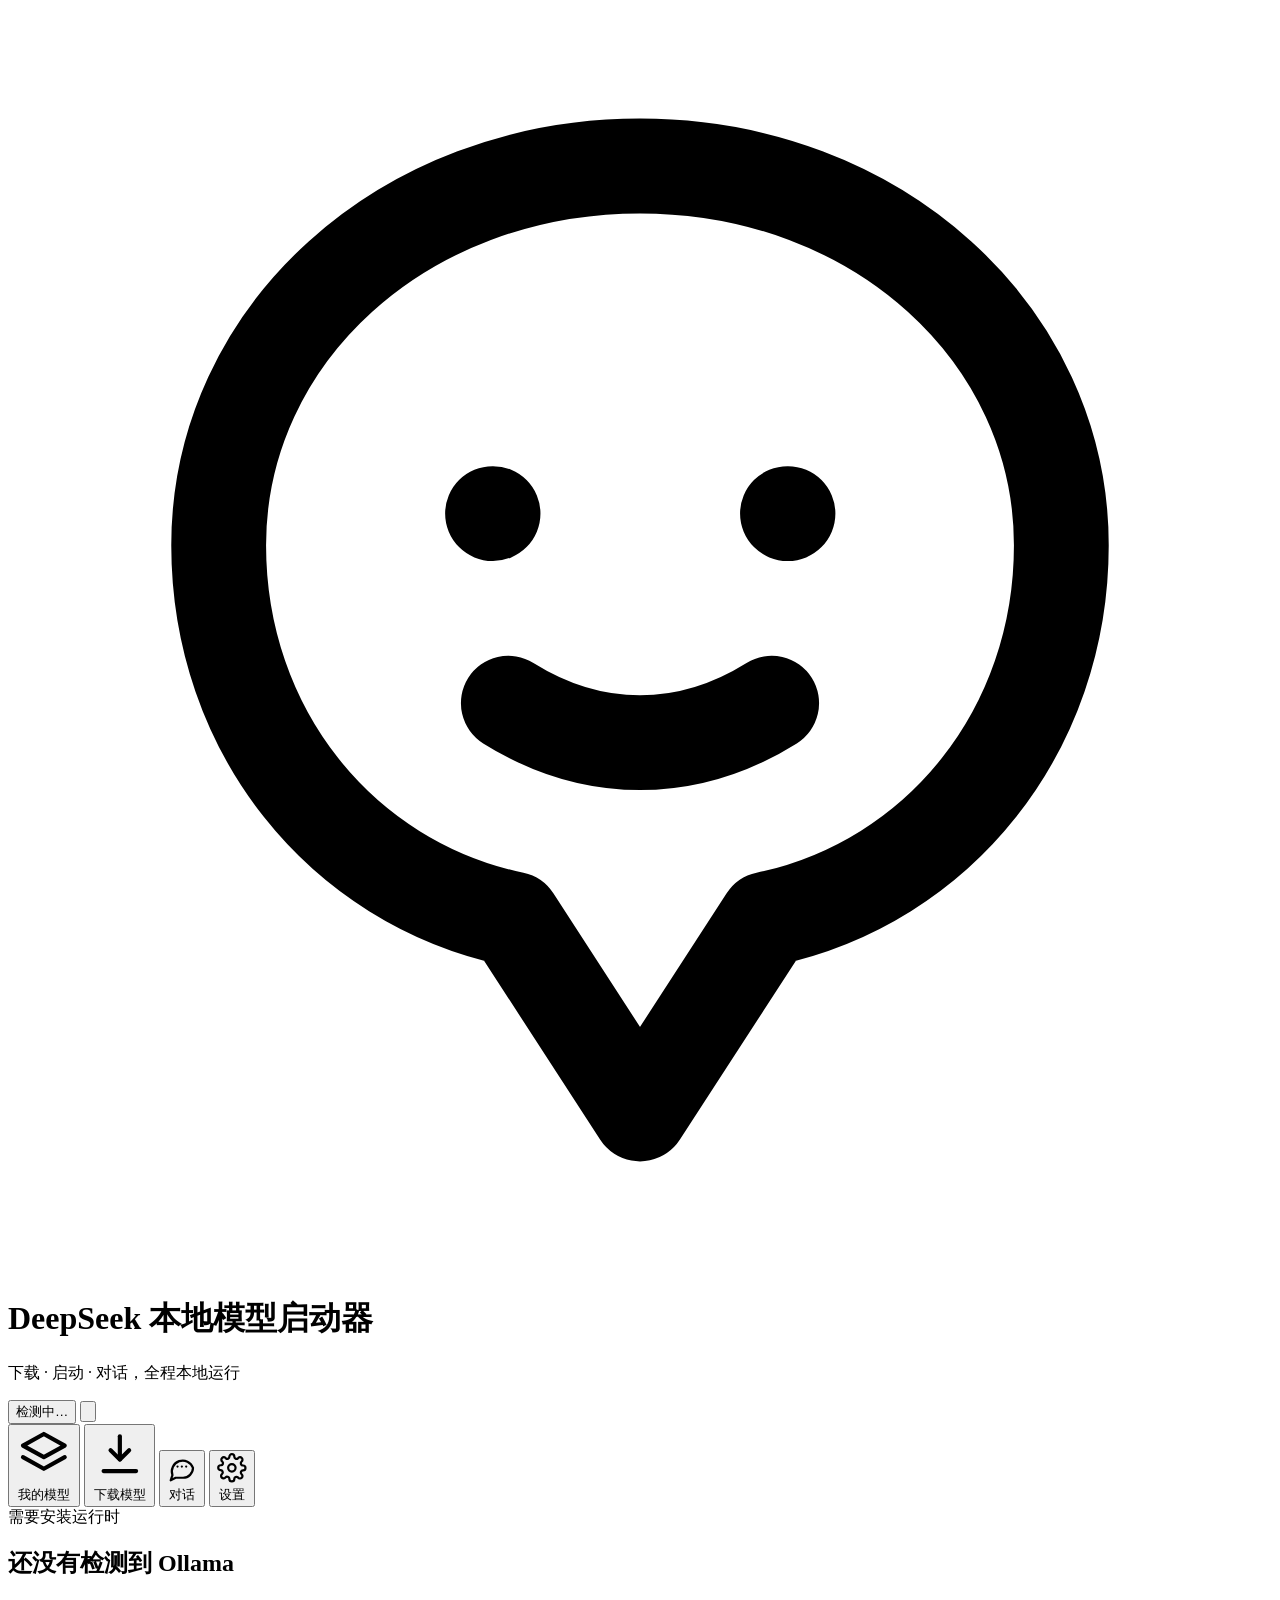
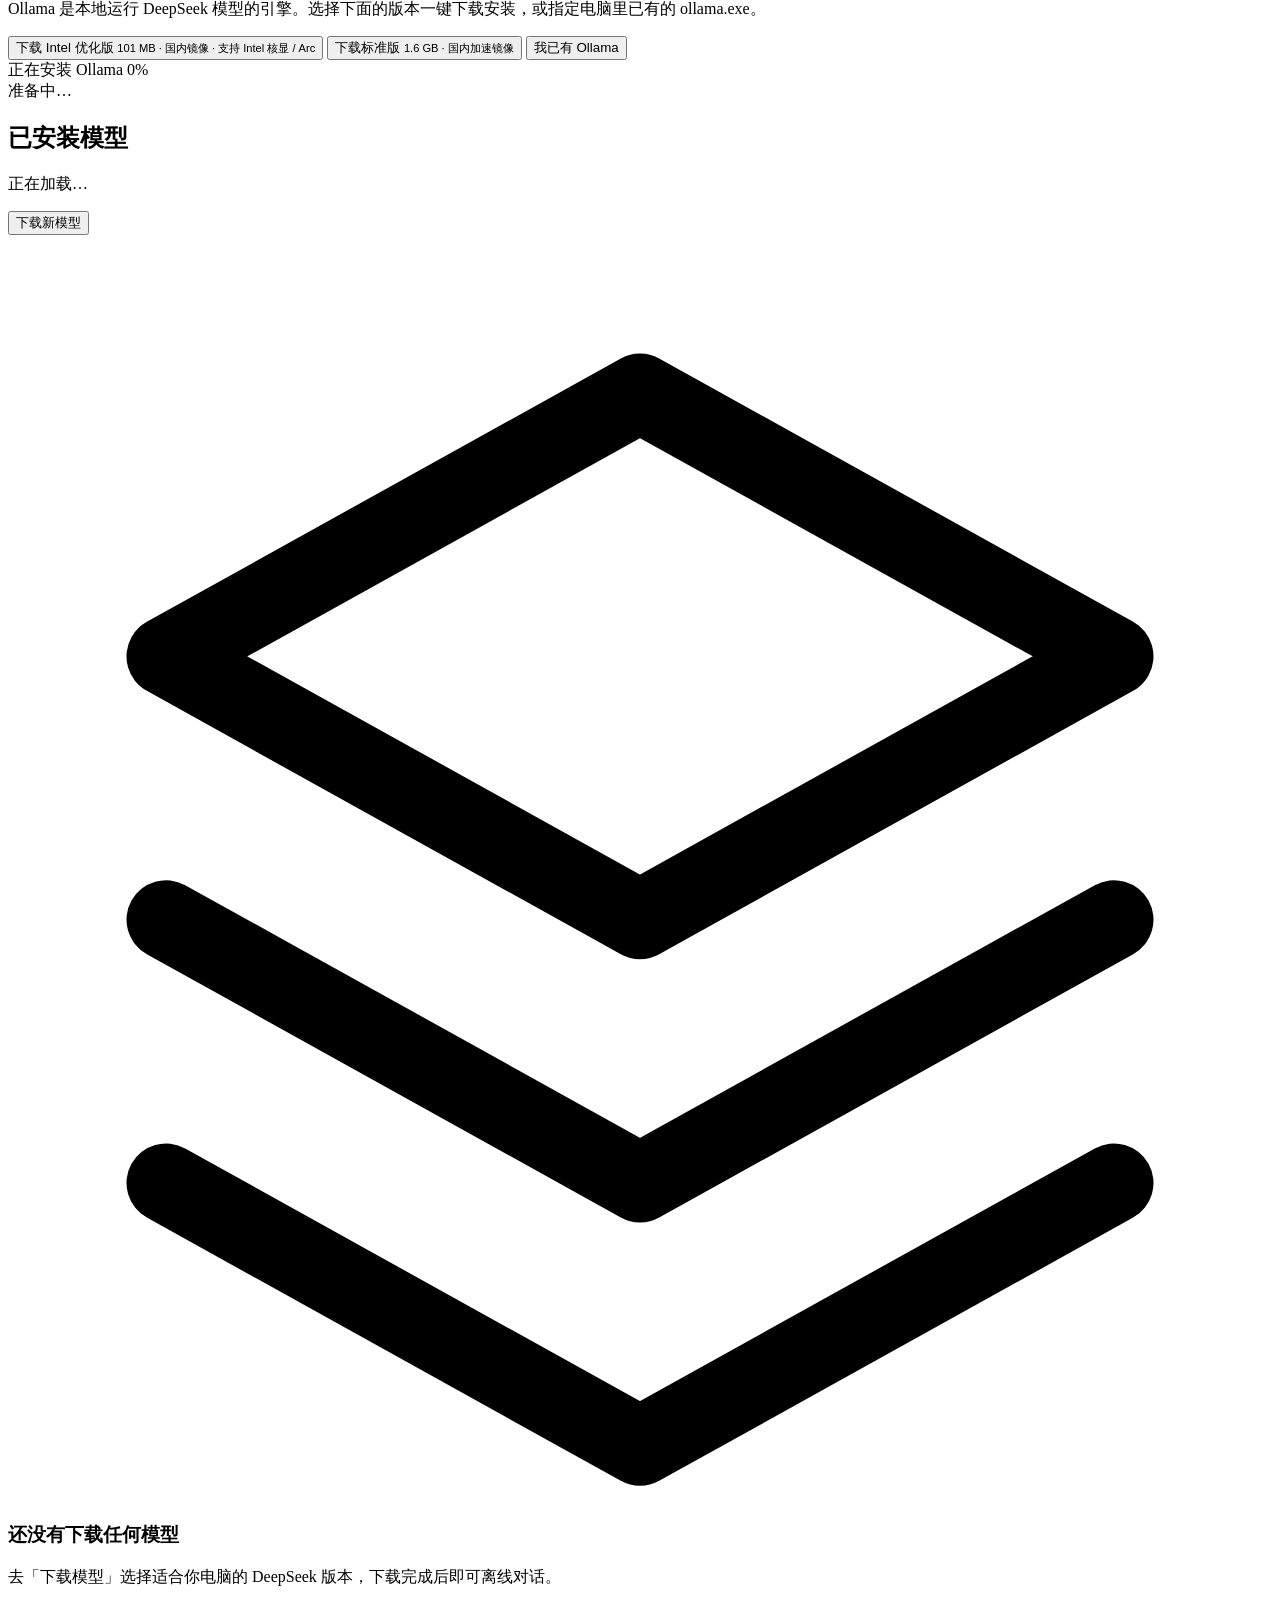
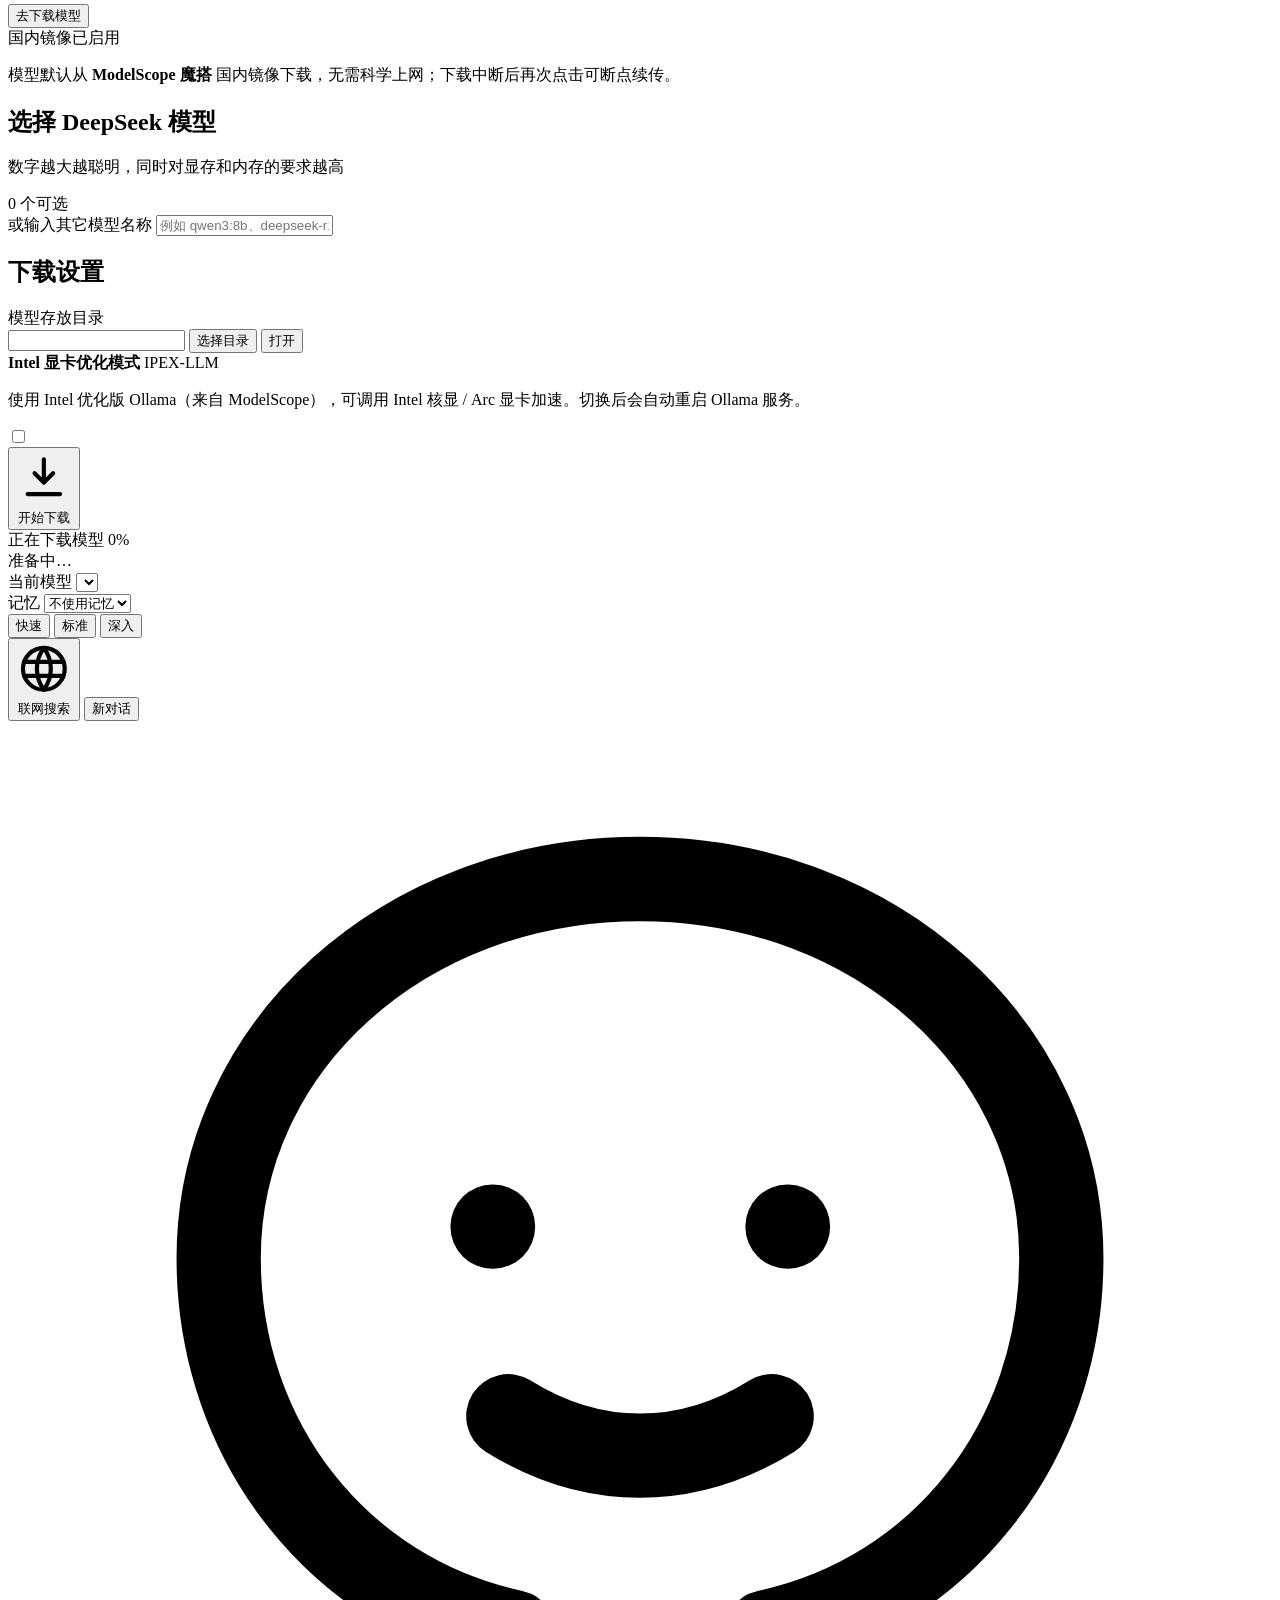
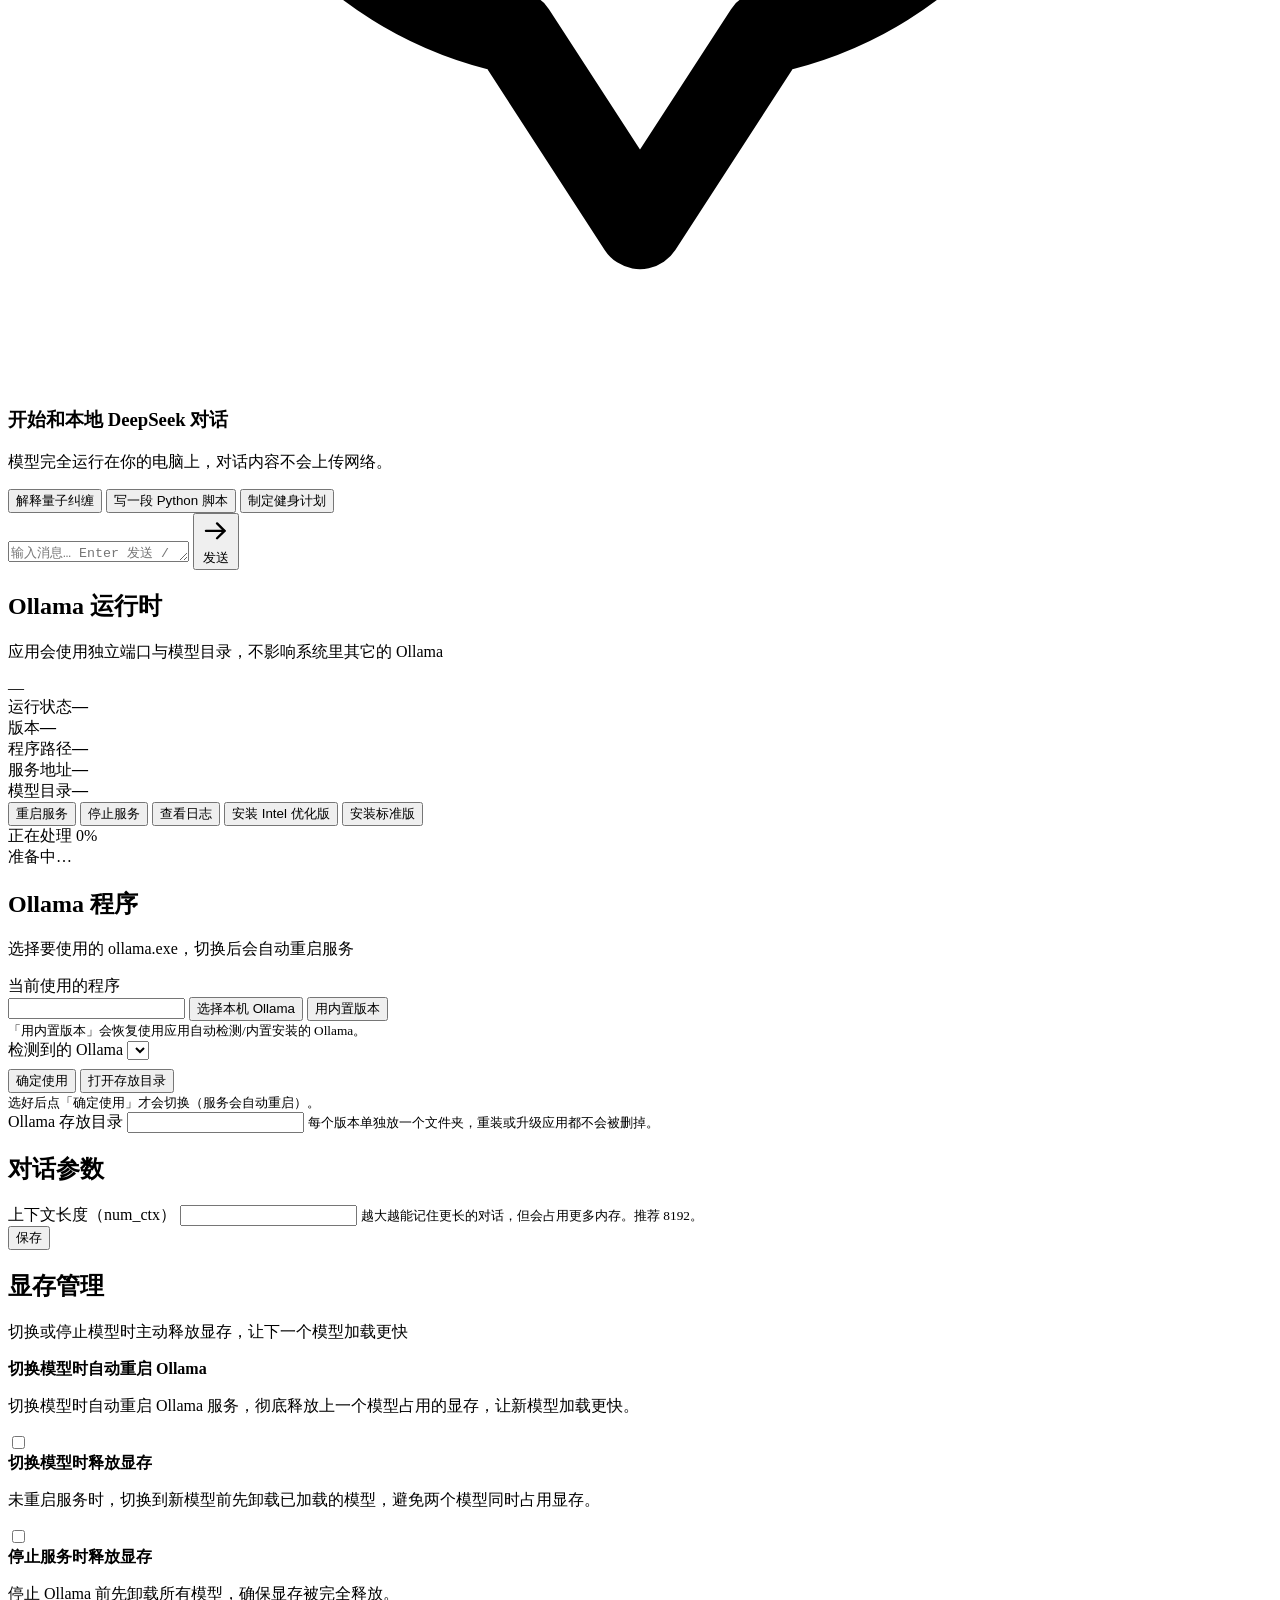
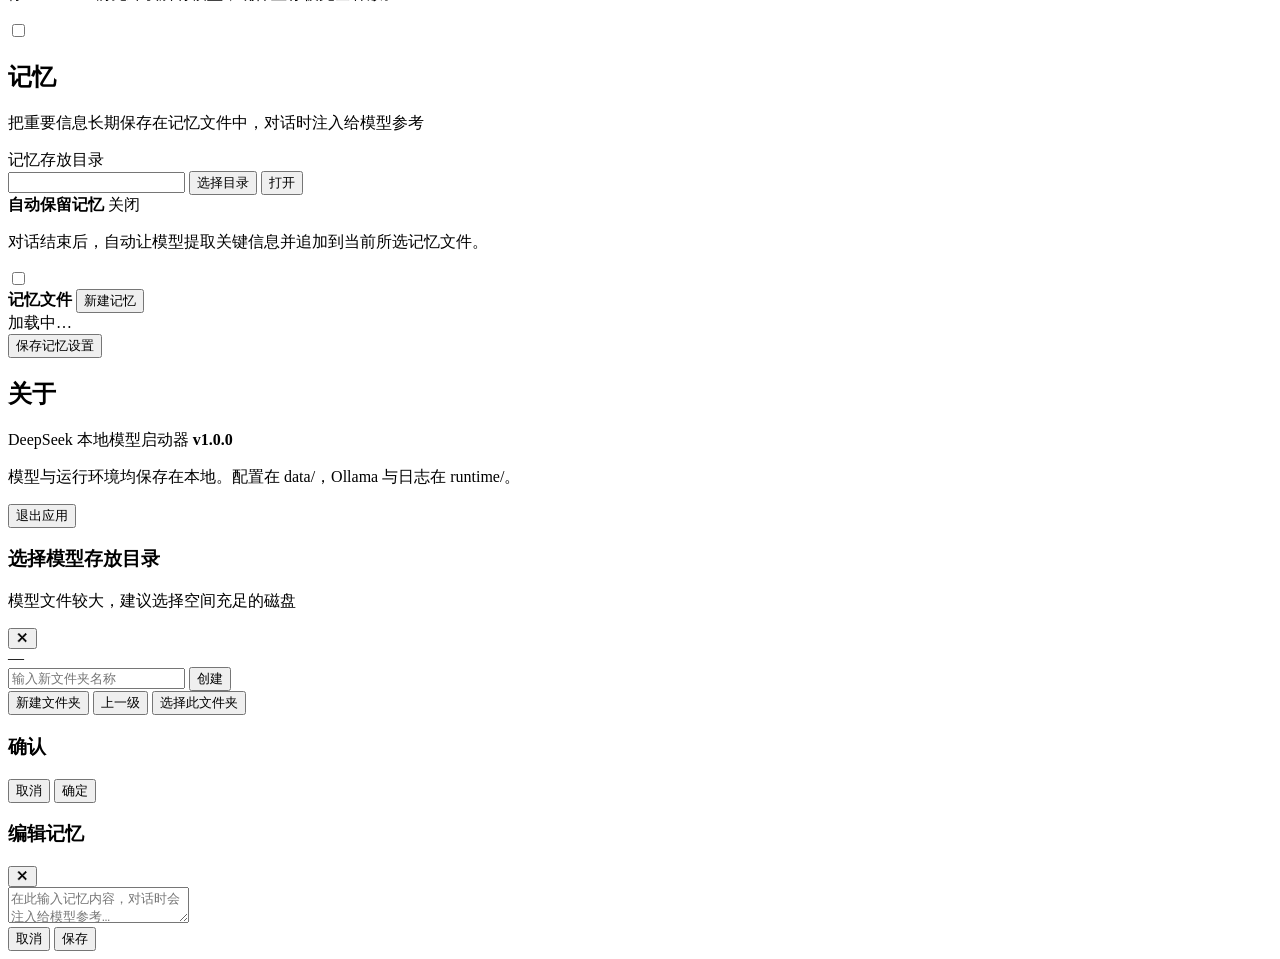
==== web/index.html @ d96a2bd7 "release: v1.4.2 源码快照" ====
<!doctype html>
<html lang="zh-CN">
<head>
<meta charset="utf-8">
<meta name="viewport" content="width=device-width, initial-scale=1, viewport-fit=cover">
<title>DeepSeek 本地模型启动器</title>
<link rel="stylesheet" href="/style.css">
</head>
<body>
<div class="aurora"><span></span><span></span><span></span></div>

<div class="app">
  <header class="topbar">
    <div class="brand">
      <div class="logo">
        <svg viewBox="0 0 24 24" fill="none" stroke="currentColor" stroke-width="1.8" stroke-linecap="round" stroke-linejoin="round">
          <path d="M12 3c4.5 0 8 3.2 8 7.2 0 3.5-2.3 6.4-5.6 7.1L12 21l-2.4-3.7C6.3 16.6 4 13.7 4 10.2 4 6.2 7.5 3 12 3Z"/>
          <path d="M9.2 9.6h.01M14.8 9.6h.01"/>
          <path d="M9.5 13.2c1.6 1 3.4 1 5 0"/>
        </svg>
      </div>
      <div class="brand-text">
        <h1>DeepSeek 本地模型启动器</h1>
        <p>下载 · 启动 · 对话，全程本地运行</p>
      </div>
    </div>
    <div class="top-actions">
      <button class="status-pill" id="status-pill" data-state="loading">
        <i></i><span>检测中…</span>
      </button>
      <button class="icon-btn" id="btn-settings" aria-label="设置">
        <svg viewBox="0 0 24 24" fill="none" stroke="currentColor" stroke-width="1.8" stroke-linecap="round" stroke-linejoin="round">
          <path d="M4 7h10M18 7h2M4 17h2M10 17h10"/>
          <circle cx="16" cy="7" r="2.4"/><circle cx="8" cy="17" r="2.4"/>
        </svg>
      </button>
    </div>
  </header>

  <nav class="tabs" role="tablist">
    <button class="tab active" data-view="models">
      <svg viewBox="0 0 24 24" fill="none" stroke="currentColor" stroke-width="1.8" stroke-linecap="round" stroke-linejoin="round"><path d="m12 3 9 5-9 5-9-5 9-5Z"/><path d="m3 13 9 5 9-5"/></svg>
      <span>我的模型</span>
    </button>
    <button class="tab" data-view="download">
      <svg viewBox="0 0 24 24" fill="none" stroke="currentColor" stroke-width="1.8" stroke-linecap="round" stroke-linejoin="round"><path d="M12 4v10"/><path d="m8 10 4 4 4-4"/><path d="M5 19h14"/></svg>
      <span>下载模型</span>
    </button>
    <button class="tab" data-view="chat">
      <svg viewBox="0 0 24 24" fill="none" stroke="currentColor" stroke-width="1.8" stroke-linecap="round" stroke-linejoin="round"><path d="M21 12a8 8 0 0 1-8 8H7l-4 2 1.4-4.2A8 8 0 1 1 21 12Z"/><path d="M8.5 11h.01M12 11h.01M15.5 11h.01"/></svg>
      <span>对话</span>
    </button>
    <button class="tab" data-view="settings">
      <svg viewBox="0 0 24 24" fill="none" stroke="currentColor" stroke-width="1.8" stroke-linecap="round" stroke-linejoin="round"><circle cx="12" cy="12" r="3"/><path d="M19.4 15a1.7 1.7 0 0 0 .3 1.9l.1.1a2 2 0 1 1-2.8 2.8l-.1-.1a1.7 1.7 0 0 0-1.9-.3 1.7 1.7 0 0 0-1 1.5V21a2 2 0 1 1-4 0v-.1a1.7 1.7 0 0 0-1.1-1.6 1.7 1.7 0 0 0-1.9.3l-.1.1a2 2 0 1 1-2.8-2.8l.1-.1a1.7 1.7 0 0 0 .3-1.9 1.7 1.7 0 0 0-1.5-1H3a2 2 0 1 1 0-4h.1A1.7 1.7 0 0 0 4.7 9a1.7 1.7 0 0 0-.3-1.9l-.1-.1a2 2 0 1 1 2.8-2.8l.1.1A1.7 1.7 0 0 0 9 4.6a1.7 1.7 0 0 0 1-1.5V3a2 2 0 1 1 4 0v.1a1.7 1.7 0 0 0 1 1.5 1.7 1.7 0 0 0 1.9-.3l.1-.1a2 2 0 1 1 2.8 2.8l-.1.1a1.7 1.7 0 0 0-.3 1.9v.1a1.7 1.7 0 0 0 1.5 1H21a2 2 0 1 1 0 4h-.1a1.7 1.7 0 0 0-1.5 1Z"/></svg>
      <span>设置</span>
    </button>
  </nav>

  <main>
    <!-- ================= 我的模型 ================= -->
    <section class="view active" id="view-models">
      <div class="hero" id="hero-missing">
        <div class="hero-glow"></div>
        <div class="hero-body">
          <span class="tag warn">需要安装运行时</span>
          <h2>还没有检测到 Ollama</h2>
          <p>Ollama 是本地运行 DeepSeek 模型的引擎。选择下面的版本一键下载安装，或指定电脑里已有的 ollama.exe。</p>
          <div class="row wrap">
            <button class="btn primary" data-install="intel">
              <span>下载 Intel 优化版</span>
              <small>101 MB · 国内镜像 · 支持 Intel 核显 / Arc</small>
            </button>
            <button class="btn" data-install="standard">
              <span>下载标准版</span>
              <small>1.6 GB · 国内加速镜像</small>
            </button>
            <button class="btn ghost" id="btn-use-existing">我已有 Ollama</button>
          </div>
        </div>
        <div class="hero-art">
          <div class="orb"></div>
          <div class="orb small"></div>
        </div>
      </div>

      <div class="progress-card hidden" id="install-progress">
        <div class="progress-head">
          <span class="progress-title">正在安装 Ollama</span>
          <span class="progress-pct">0%</span>
        </div>
        <div class="bar"><i></i></div>
        <div class="progress-meta"><span class="ptext">准备中…</span></div>
      </div>

      <div class="section-head">
        <div>
          <h2>已安装模型</h2>
          <p class="muted" id="model-summary">正在加载…</p>
        </div>
        <button class="btn small" data-goto="download">下载新模型</button>
      </div>

      <div class="grid" id="model-grid"></div>

      <div class="empty-state hidden" id="models-empty">
        <div class="empty-icon">
          <svg viewBox="0 0 24 24" fill="none" stroke="currentColor" stroke-width="1.5" stroke-linecap="round" stroke-linejoin="round"><path d="m12 3 9 5-9 5-9-5 9-5Z"/><path d="m3 13 9 5 9-5"/><path d="m3 18 9 5 9-5"/></svg>
        </div>
        <h3>还没有下载任何模型</h3>
        <p>去「下载模型」选择适合你电脑的 DeepSeek 版本，下载完成后即可离线对话。</p>
        <button class="btn primary" data-goto="download">去下载模型</button>
      </div>
    </section>

    <!-- ================= 下载模型 ================= -->
    <section class="view" id="view-download">
      <div class="mirror-banner">
        <span class="tag good">国内镜像已启用</span>
        <p>模型默认从 <b>ModelScope 魔搭</b> 国内镜像下载，无需科学上网；下载中断后再次点击可断点续传。</p>
      </div>

      <div class="panel">
        <div class="panel-head">
          <div>
            <h2>选择 DeepSeek 模型</h2>
            <p class="muted">数字越大越聪明，同时对显存和内存的要求越高</p>
          </div>
          <span class="tag" id="catalog-count">0 个可选</span>
        </div>
        <div class="catalog" id="catalog-list"></div>
        <label class="field">
          <span>或输入其它模型名称</span>
          <input id="custom-model" placeholder="例如 qwen3:8b、deepseek-r1:7b（自定义模型走 Ollama 官方源）">
        </label>
      </div>

      <div class="panel">
        <div class="panel-head">
          <h2>下载设置</h2>
        </div>

        <div class="field">
          <span>模型存放目录</span>
          <div class="dir-row">
            <input id="model-dir" readonly>
            <button class="btn small" id="btn-choose-dir">选择目录</button>
            <button class="btn small ghost" id="btn-open-dir">打开</button>
          </div>
        </div>

        <div class="switch-row">
          <div class="switch-text">
            <div class="switch-title">
              <strong>Intel 显卡优化模式</strong>
              <span class="tag good">IPEX-LLM</span>
            </div>
            <p class="muted">使用 Intel 优化版 Ollama（来自 ModelScope），可调用 Intel 核显 / Arc 显卡加速。切换后会自动重启 Ollama 服务。</p>
          </div>
          <label class="switch"><input type="checkbox" id="intel-toggle"><span></span></label>
        </div>

        <div class="row">
          <button class="btn primary big" id="btn-download">
            <svg viewBox="0 0 24 24" fill="none" stroke="currentColor" stroke-width="1.8" stroke-linecap="round" stroke-linejoin="round"><path d="M12 4v10"/><path d="m8 10 4 4 4-4"/><path d="M5 19h14"/></svg>
            开始下载
          </button>
        </div>

        <div class="progress-card hidden" id="model-progress">
          <div class="progress-head">
            <span class="progress-title">正在下载模型</span>
            <span class="progress-pct">0%</span>
          </div>
          <div class="bar"><i></i></div>
          <div class="progress-meta"><span class="ptext">准备中…</span></div>
        </div>
      </div>
    </section>

    <!-- ================= 对话 ================= -->
    <section class="view" id="view-chat">
      <div class="chat-shell">
        <div class="chat-head">
          <div class="chat-model">
            <label class="muted small-label">当前模型</label>
            <select id="chat-model"></select>
          </div>
          <div class="chat-model">
            <label class="muted small-label">记忆</label>
            <select id="chat-memory"><option value="">不使用记忆</option></select>
          </div>
          <div class="chat-tools">
            <div class="seg" id="think-seg" title="思考强度">
              <button type="button" data-think="off" title="少推理，回答更快">快速</button>
              <button type="button" data-think="normal" class="active" title="默认思考深度">标准</button>
              <button type="button" data-think="deep" title="更充分的推理，耗时更长">深入</button>
            </div>
            <button type="button" class="toggle-chip" id="web-toggle" title="开启：遇到时效性问题会自动联网检索；关闭：完全离线，不联网搜索">
              <svg viewBox="0 0 24 24" fill="none" stroke="currentColor" stroke-width="1.8" stroke-linecap="round" stroke-linejoin="round"><circle cx="12" cy="12" r="9"/><path d="M3.6 9h16.8M3.6 15h16.8"/><path d="M12 3a15 15 0 0 1 0 18a15 15 0 0 1 0-18Z"/></svg>
              <span>联网搜索</span>
            </button>
            <button class="btn small ghost" id="btn-new-chat">新对话</button>
          </div>
        </div>
        <div id="chat-messages" class="messages">
          <div class="chat-welcome">
            <div class="welcome-logo">
              <svg viewBox="0 0 24 24" fill="none" stroke="currentColor" stroke-width="1.6" stroke-linecap="round" stroke-linejoin="round"><path d="M12 3c4.5 0 8 3.2 8 7.2 0 3.5-2.3 6.4-5.6 7.1L12 21l-2.4-3.7C6.3 16.6 4 13.7 4 10.2 4 6.2 7.5 3 12 3Z"/><path d="M9.2 9.6h.01M14.8 9.6h.01"/><path d="M9.5 13.2c1.6 1 3.4 1 5 0"/></svg>
            </div>
            <h3>开始和本地 DeepSeek 对话</h3>
            <p>模型完全运行在你的电脑上，对话内容不会上传网络。</p>
            <div class="suggest">
              <button data-prompt="用通俗易懂的方式解释一下什么是量子纠缠">解释量子纠缠</button>
              <button data-prompt="帮我写一个 Python 脚本，批量重命名文件夹里的图片">写一段 Python 脚本</button>
              <button data-prompt="给我制定一个一周的健身计划，适合上班族">制定健身计划</button>
            </div>
          </div>
        </div>
        <div class="composer">
          <textarea id="chat-input" rows="1" placeholder="输入消息… Enter 发送 / Shift + Enter 换行"></textarea>
          <button class="btn primary send" id="btn-send">
            <svg viewBox="0 0 24 24" fill="none" stroke="currentColor" stroke-width="1.9" stroke-linecap="round" stroke-linejoin="round"><path d="M4 12h15"/><path d="m13 6 6 6-6 6"/></svg>
            <span>发送</span>
          </button>
        </div>
      </div>
    </section>

    <!-- ================= 设置 ================= -->
    <section class="view" id="view-settings">
      <div class="panel">
        <div class="panel-head">
          <div>
            <h2>Ollama 运行时</h2>
            <p class="muted">应用会使用独立端口与模型目录，不影响系统里其它的 Ollama</p>
          </div>
          <span class="tag" id="set-kind">—</span>
        </div>
        <div class="kv"><span>运行状态</span><b id="set-status">—</b></div>
        <div class="kv"><span>版本</span><b id="set-version">—</b></div>
        <div class="kv"><span>程序路径</span><b class="mono ellipsis" id="set-path">—</b></div>
        <div class="kv"><span>服务地址</span><b class="mono" id="set-host">—</b></div>
        <div class="kv"><span>模型目录</span><b class="mono ellipsis" id="set-dir">—</b></div>
        <div class="notice hidden" id="mode-notice"></div>
        <div class="row wrap gap">
          <button class="btn small" id="btn-restart">重启服务</button>
          <button class="btn small ghost" id="btn-stop">停止服务</button>
          <button class="btn small ghost" id="btn-log">查看日志</button>
          <button class="btn small ghost" id="btn-reinstall-intel">安装 Intel 优化版</button>
          <button class="btn small ghost" id="btn-reinstall-standard">安装标准版</button>
        </div>
        <div class="progress-card hidden" id="settings-progress">
          <div class="progress-head">
            <span class="progress-title">正在处理</span>
            <span class="progress-pct">0%</span>
          </div>
          <div class="bar"><i></i></div>
          <div class="progress-meta"><span class="ptext">准备中…</span></div>
        </div>
      </div>

      <div class="panel">
        <div class="panel-head">
          <div>
            <h2>Ollama 程序</h2>
            <p class="muted">选择要使用的 ollama.exe，切换后会自动重启服务</p>
          </div>
        </div>
        <div class="field">
          <span>当前使用的程序</span>
          <div class="dir-row">
            <input id="ollama-exe-path" readonly>
            <button class="btn small" id="btn-choose-ollama">选择本机 Ollama</button>
            <button class="btn small ghost" id="btn-use-bundled">用内置版本</button>
          </div>
          <small class="muted" id="ollama-exe-hint">「用内置版本」会恢复使用应用自动检测/内置安装的 Ollama。</small>
        </div>
        <div class="field">
          <span>检测到的 Ollama</span>
          <select id="ollama-candidates"></select>
          <div class="row" style="margin-top:8px">
            <button class="btn small" id="btn-apply-ollama">确定使用</button>
            <button class="btn small ghost" id="btn-open-runtime">打开存放目录</button>
          </div>
          <small class="muted" id="ollama-apply-hint">选好后点「确定使用」才会切换（服务会自动重启）。</small>
        </div>
        <div class="field">
          <span>Ollama 存放目录</span>
          <input id="ollama-runtime-dir" readonly>
          <small class="muted">每个版本单独放一个文件夹，重装或升级应用都不会被删掉。</small>
        </div>
      </div>

      <div class="panel">
        <h2>对话参数</h2>
        <div class="field">
          <span>上下文长度（num_ctx）</span>
          <input id="num-ctx" type="number" min="2048" step="1024">
          <small class="muted">越大越能记住更长的对话，但会占用更多内存。推荐 8192。</small>
        </div>
        <div class="row"><button class="btn small" id="btn-save-ctx">保存</button></div>
      </div>

      <div class="panel">
        <div class="panel-head">
          <div>
            <h2>显存管理</h2>
            <p class="muted">切换或停止模型时主动释放显存，让下一个模型加载更快</p>
          </div>
        </div>
        <div class="switch-row">
          <div class="switch-text">
            <div class="switch-title"><strong>切换模型时自动重启 Ollama</strong></div>
            <p class="muted">切换模型时自动重启 Ollama 服务，彻底释放上一个模型占用的显存，让新模型加载更快。</p>
          </div>
          <label class="switch"><input type="checkbox" id="restart-switch-toggle"><span></span></label>
        </div>
        <div class="switch-row">
          <div class="switch-text">
            <div class="switch-title"><strong>切换模型时释放显存</strong></div>
            <p class="muted">未重启服务时，切换到新模型前先卸载已加载的模型，避免两个模型同时占用显存。</p>
          </div>
          <label class="switch"><input type="checkbox" id="release-switch-toggle"><span></span></label>
        </div>
        <div class="switch-row">
          <div class="switch-text">
            <div class="switch-title"><strong>停止服务时释放显存</strong></div>
            <p class="muted">停止 Ollama 前先卸载所有模型，确保显存被完全释放。</p>
          </div>
          <label class="switch"><input type="checkbox" id="release-stop-toggle"><span></span></label>
        </div>
      </div>

      <div class="panel">
        <div class="panel-head">
          <div>
            <h2>记忆</h2>
            <p class="muted">把重要信息长期保存在记忆文件中，对话时注入给模型参考</p>
          </div>
        </div>
        <div class="field">
          <span>记忆存放目录</span>
          <div class="dir-row">
            <input id="memory-dir" readonly>
            <button class="btn small" id="btn-choose-memory-dir">选择目录</button>
            <button class="btn small ghost" id="btn-open-memory-dir">打开</button>
          </div>
        </div>
        <div class="switch-row">
          <div class="switch-text">
            <div class="switch-title">
              <strong>自动保留记忆</strong>
              <span class="tag" id="auto-mem-tag">关闭</span>
            </div>
            <p class="muted">对话结束后，自动让模型提取关键信息并追加到当前所选记忆文件。</p>
          </div>
          <label class="switch"><input type="checkbox" id="auto-memory-toggle"><span></span></label>
        </div>
        <div class="memory-manage">
          <div class="memory-manage-head">
            <strong>记忆文件</strong>
            <button class="btn small" id="btn-new-memory">新建记忆</button>
          </div>
          <div class="memory-list" id="memory-list">
            <div class="muted">加载中…</div>
          </div>
        </div>
        <div class="row"><button class="btn small" id="btn-save-memory-cfg">保存记忆设置</button></div>
      </div>

      <div class="panel about">
        <h2>关于</h2>
        <p class="muted">DeepSeek 本地模型启动器 <b>v<span id="app-version">1.0.0</span></b></p>
        <p class="muted">模型与运行环境均保存在本地。配置在 <span class="mono">data/</span>，Ollama 与日志在 <span class="mono">runtime/</span>。</p>
        <div class="row"><button class="btn small ghost danger" id="btn-quit">退出应用</button></div>
      </div>
    </section>
  </main>
</div>

<div class="toast-wrap" id="toast-wrap"></div>

<div class="modal-mask hidden" id="dir-mask">
  <div class="modal dir-modal">
    <div class="dir-modal-head">
      <div>
        <h3>选择模型存放目录</h3>
        <p class="muted">模型文件较大，建议选择空间充足的磁盘</p>
      </div>
      <button class="icon-btn tiny" id="dir-close" aria-label="关闭">✕</button>
    </div>
    <div class="dir-drives" id="dir-drives"></div>
    <div class="dir-path mono" id="dir-path">—</div>
    <div class="dir-list" id="dir-list"></div>
    <div class="dir-newrow hidden" id="dir-newrow">
      <input id="dir-newname" placeholder="输入新文件夹名称">
      <button class="btn small" id="dir-create">创建</button>
    </div>
    <div class="dir-modal-foot">
      <span class="muted" id="dir-free"></span>
      <div class="row tight">
        <button class="btn small ghost" id="dir-new">新建文件夹</button>
        <button class="btn small ghost" id="dir-up">上一级</button>
        <button class="btn small primary" id="dir-pick">选择此文件夹</button>
      </div>
    </div>
  </div>
</div>

<div class="modal-mask hidden" id="modal-mask">
  <div class="modal">
    <h3 id="modal-title">确认</h3>
    <p id="modal-text"></p>
    <div class="modal-actions">
      <button class="btn ghost" id="modal-cancel">取消</button>
      <button class="btn primary" id="modal-ok">确定</button>
    </div>
  </div>
</div>

<div class="modal-mask hidden" id="memory-mask">
  <div class="modal memory-modal">
    <div class="memory-modal-head">
      <h3 id="memory-edit-title">编辑记忆</h3>
      <button class="icon-btn tiny" id="memory-close" aria-label="关闭">✕</button>
    </div>
    <textarea id="memory-edit-content" placeholder="在此输入记忆内容，对话时会注入给模型参考…"></textarea>
    <div class="modal-actions">
      <button class="btn ghost" id="memory-cancel">取消</button>
      <button class="btn primary" id="memory-save">保存</button>
    </div>
  </div>
</div>

<script src="/app.js"></script>
</body>
</html>
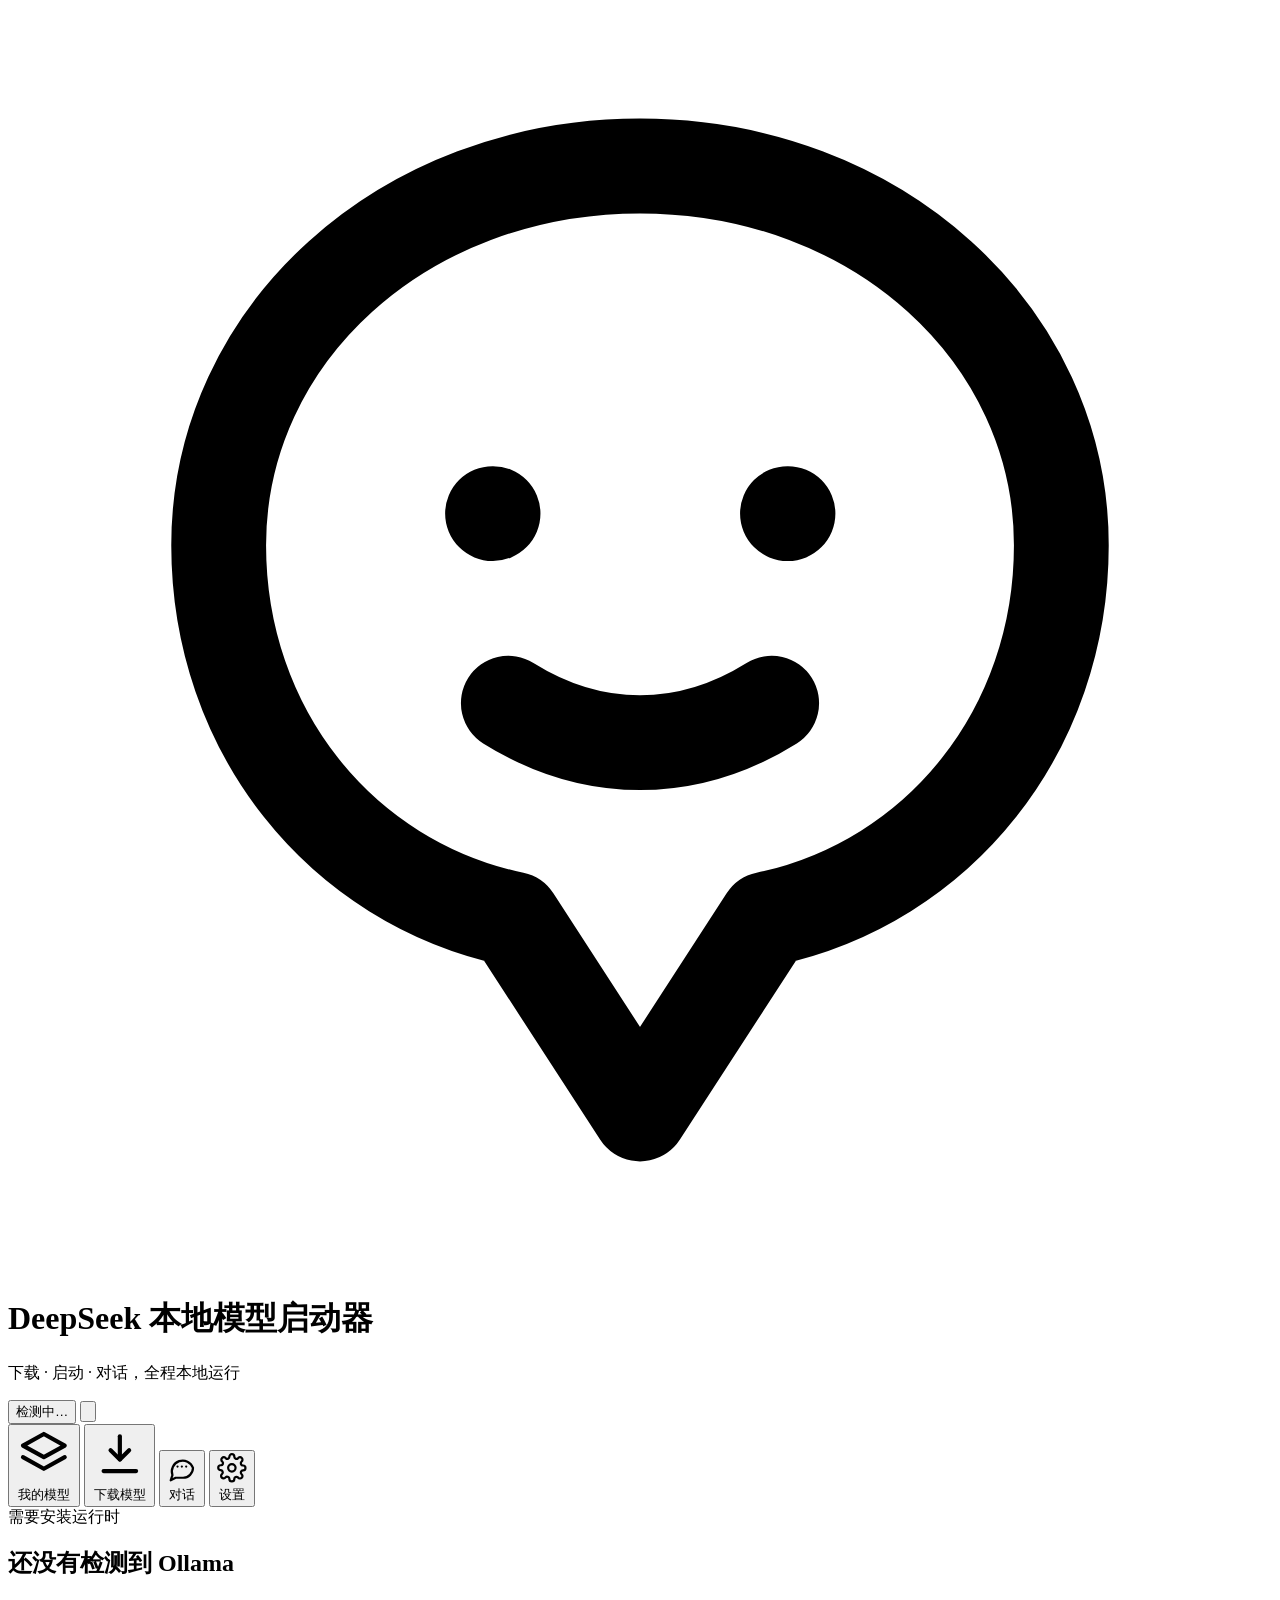
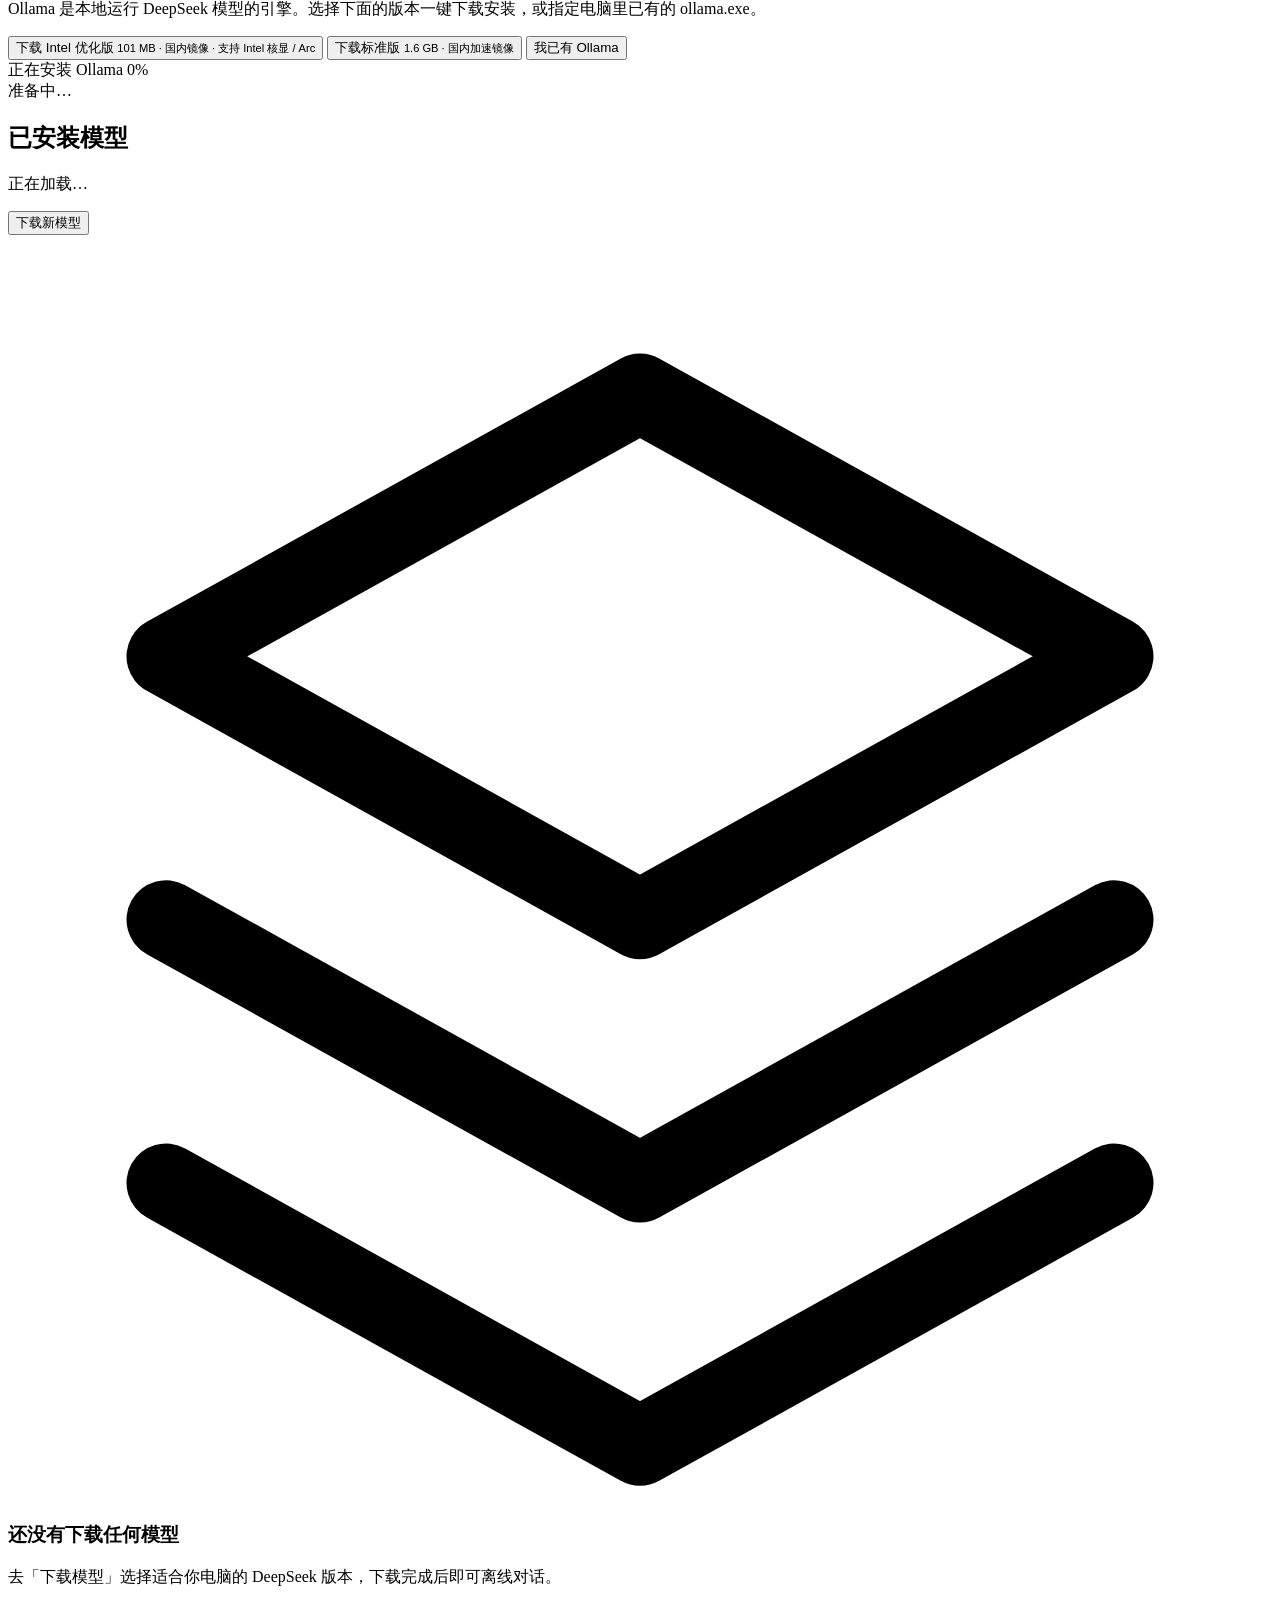
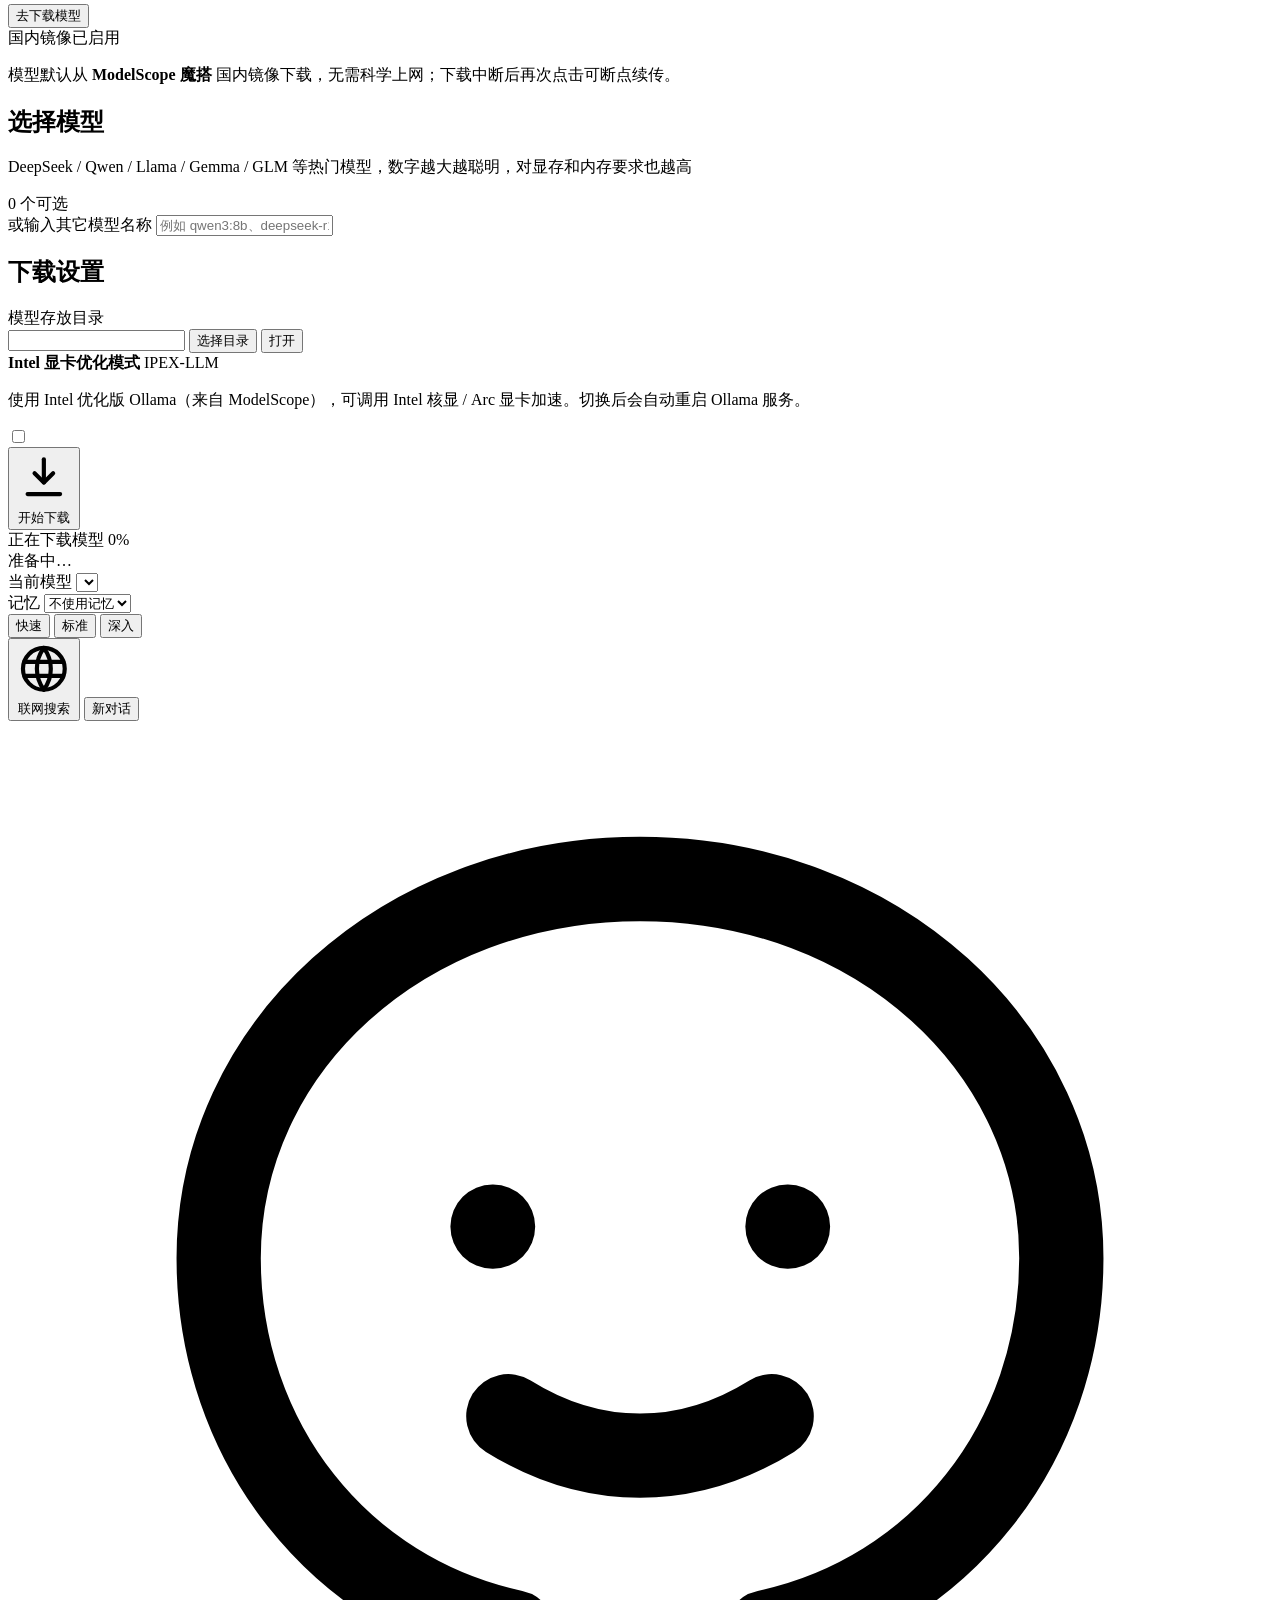
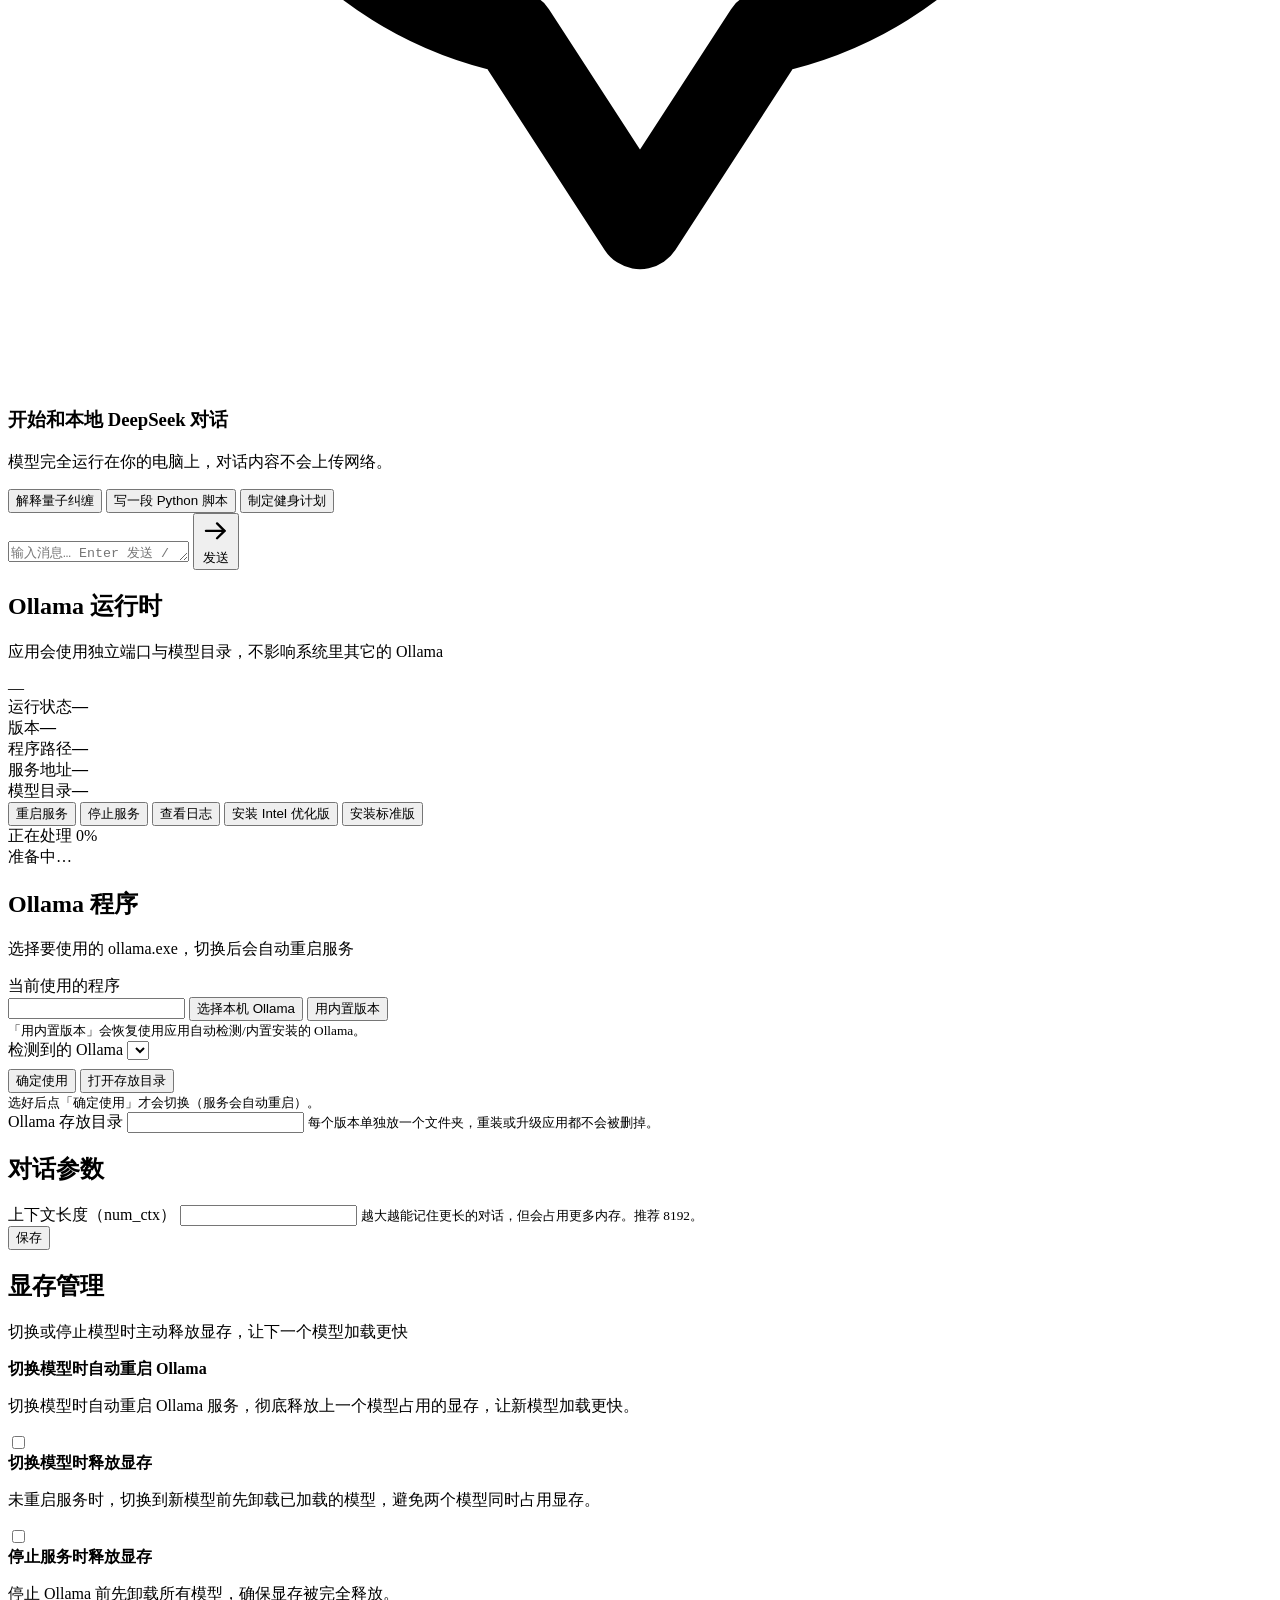
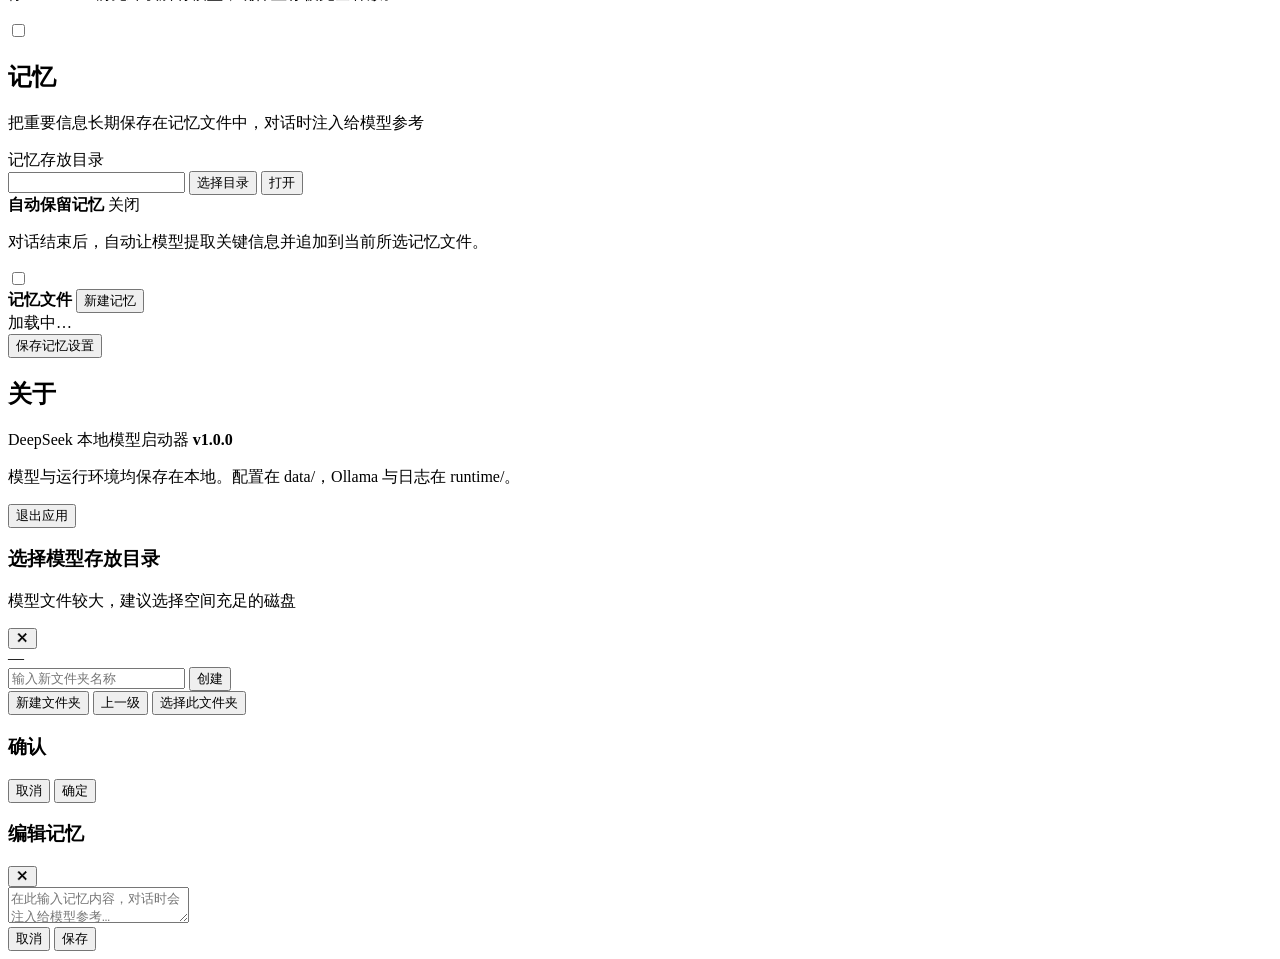
==== commit ca498ff8: "release: v1.4.4 源码快照" ====
--- a/web/index.html
+++ b/web/index.html
@@ -122,8 +122,8 @@
       <div class="panel">
         <div class="panel-head">
           <div>
-            <h2>选择 DeepSeek 模型</h2>
-            <p class="muted">数字越大越聪明，同时对显存和内存的要求越高</p>
+            <h2>选择模型</h2>
+            <p class="muted">DeepSeek / Qwen / Llama / Gemma / GLM 等热门模型，数字越大越聪明，对显存和内存要求也越高</p>
           </div>
           <span class="tag" id="catalog-count">0 个可选</span>
         </div>
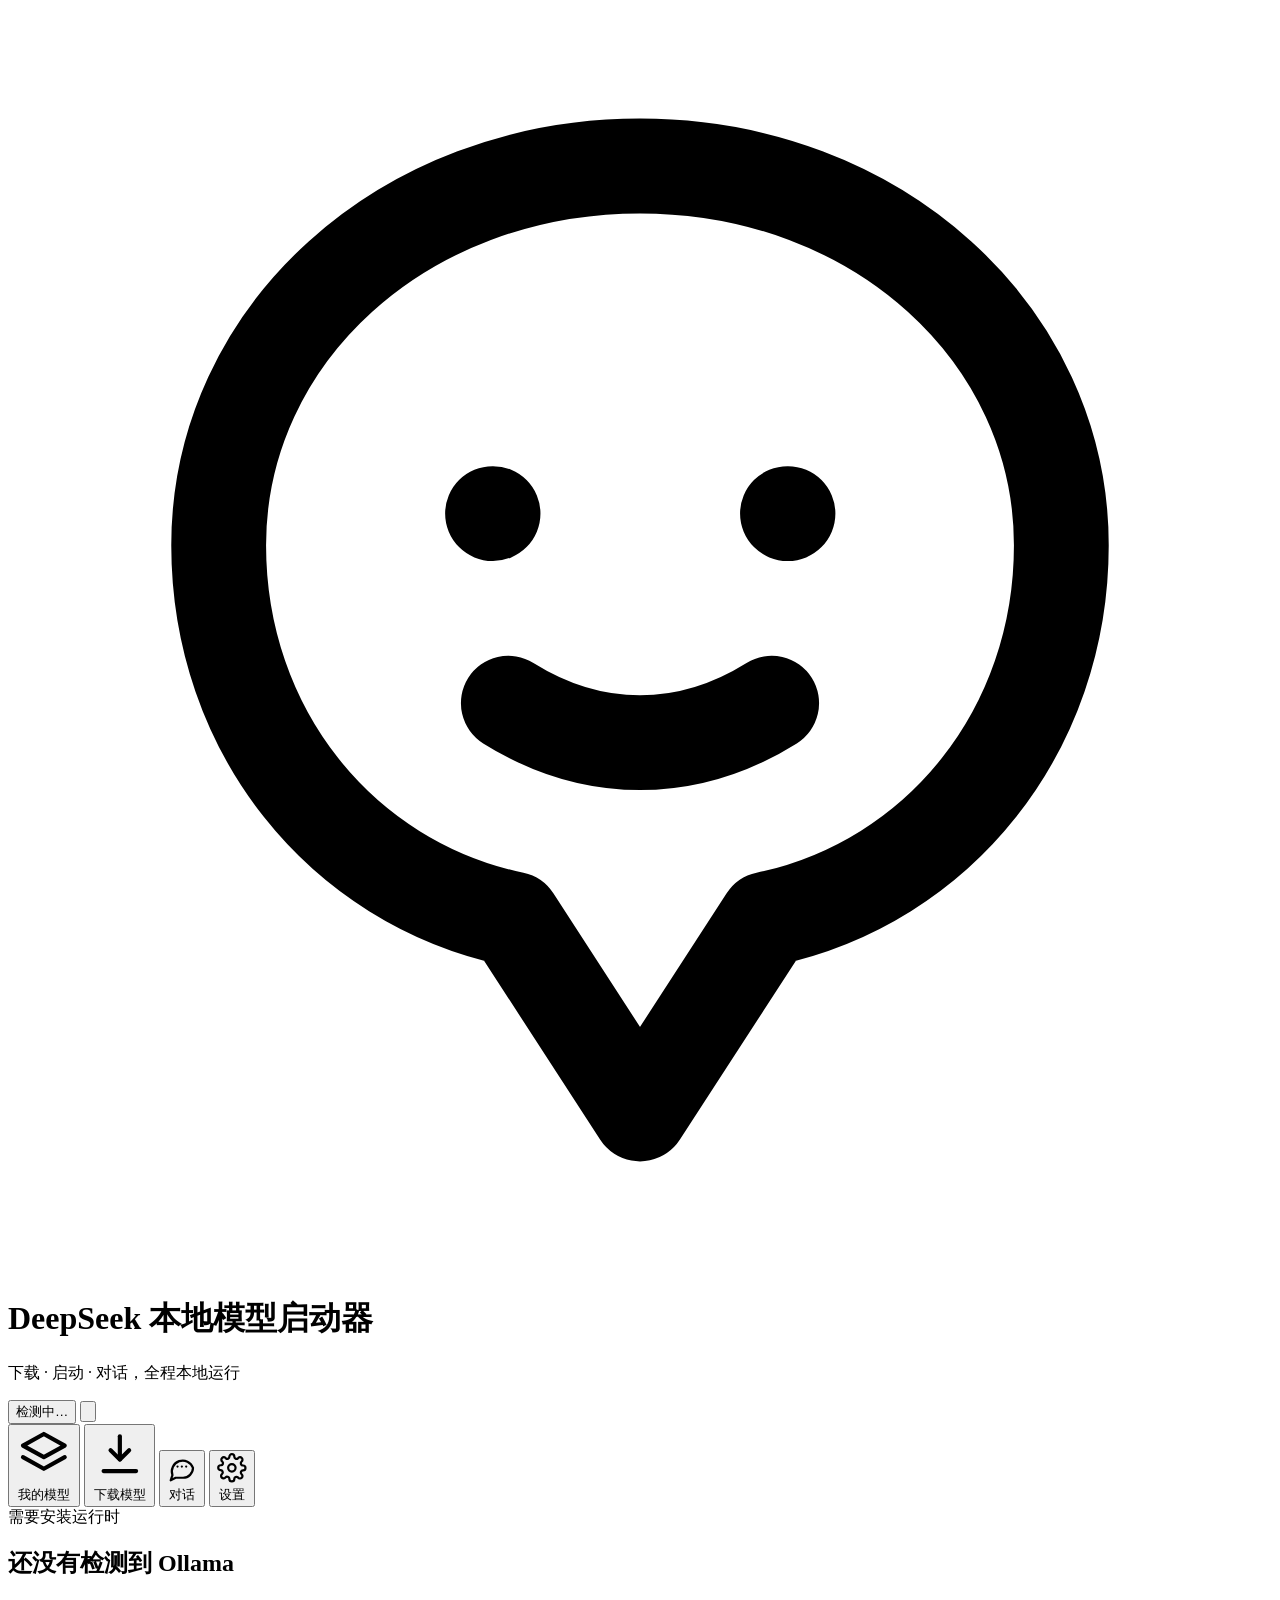
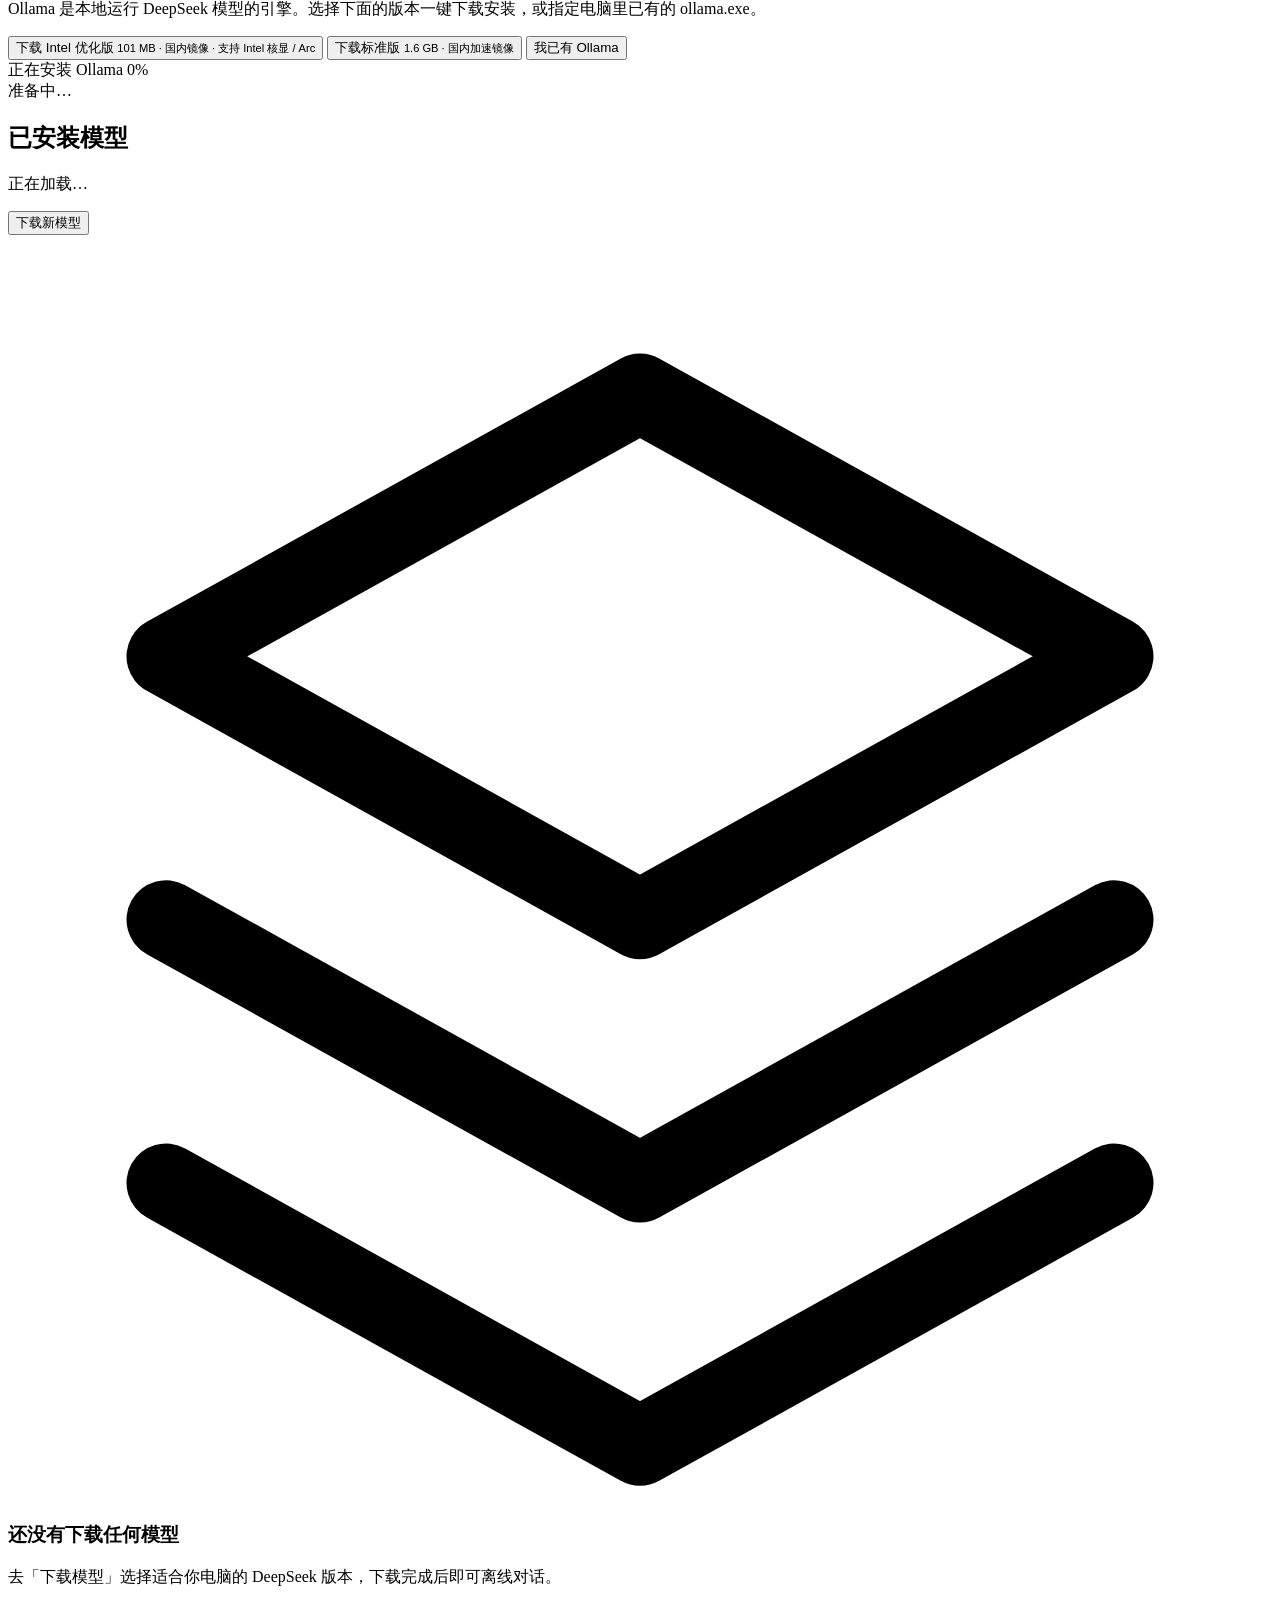
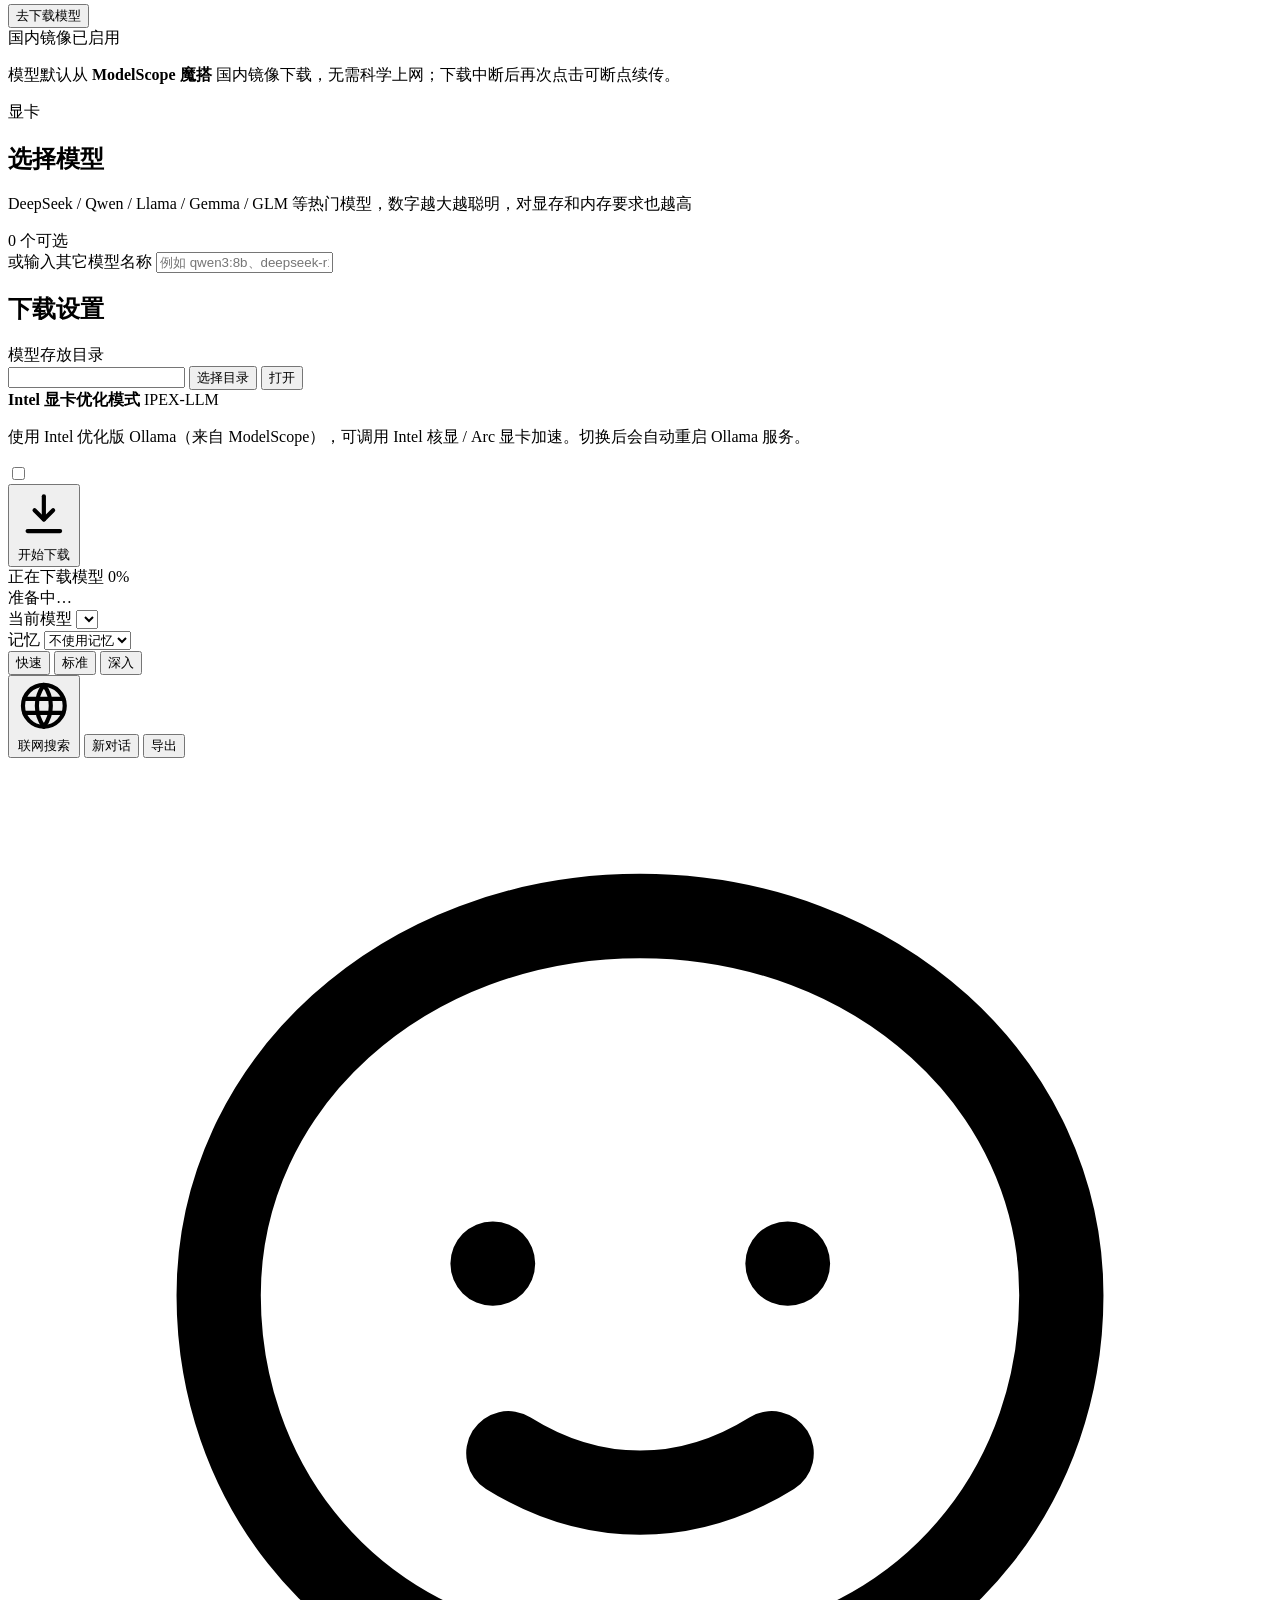
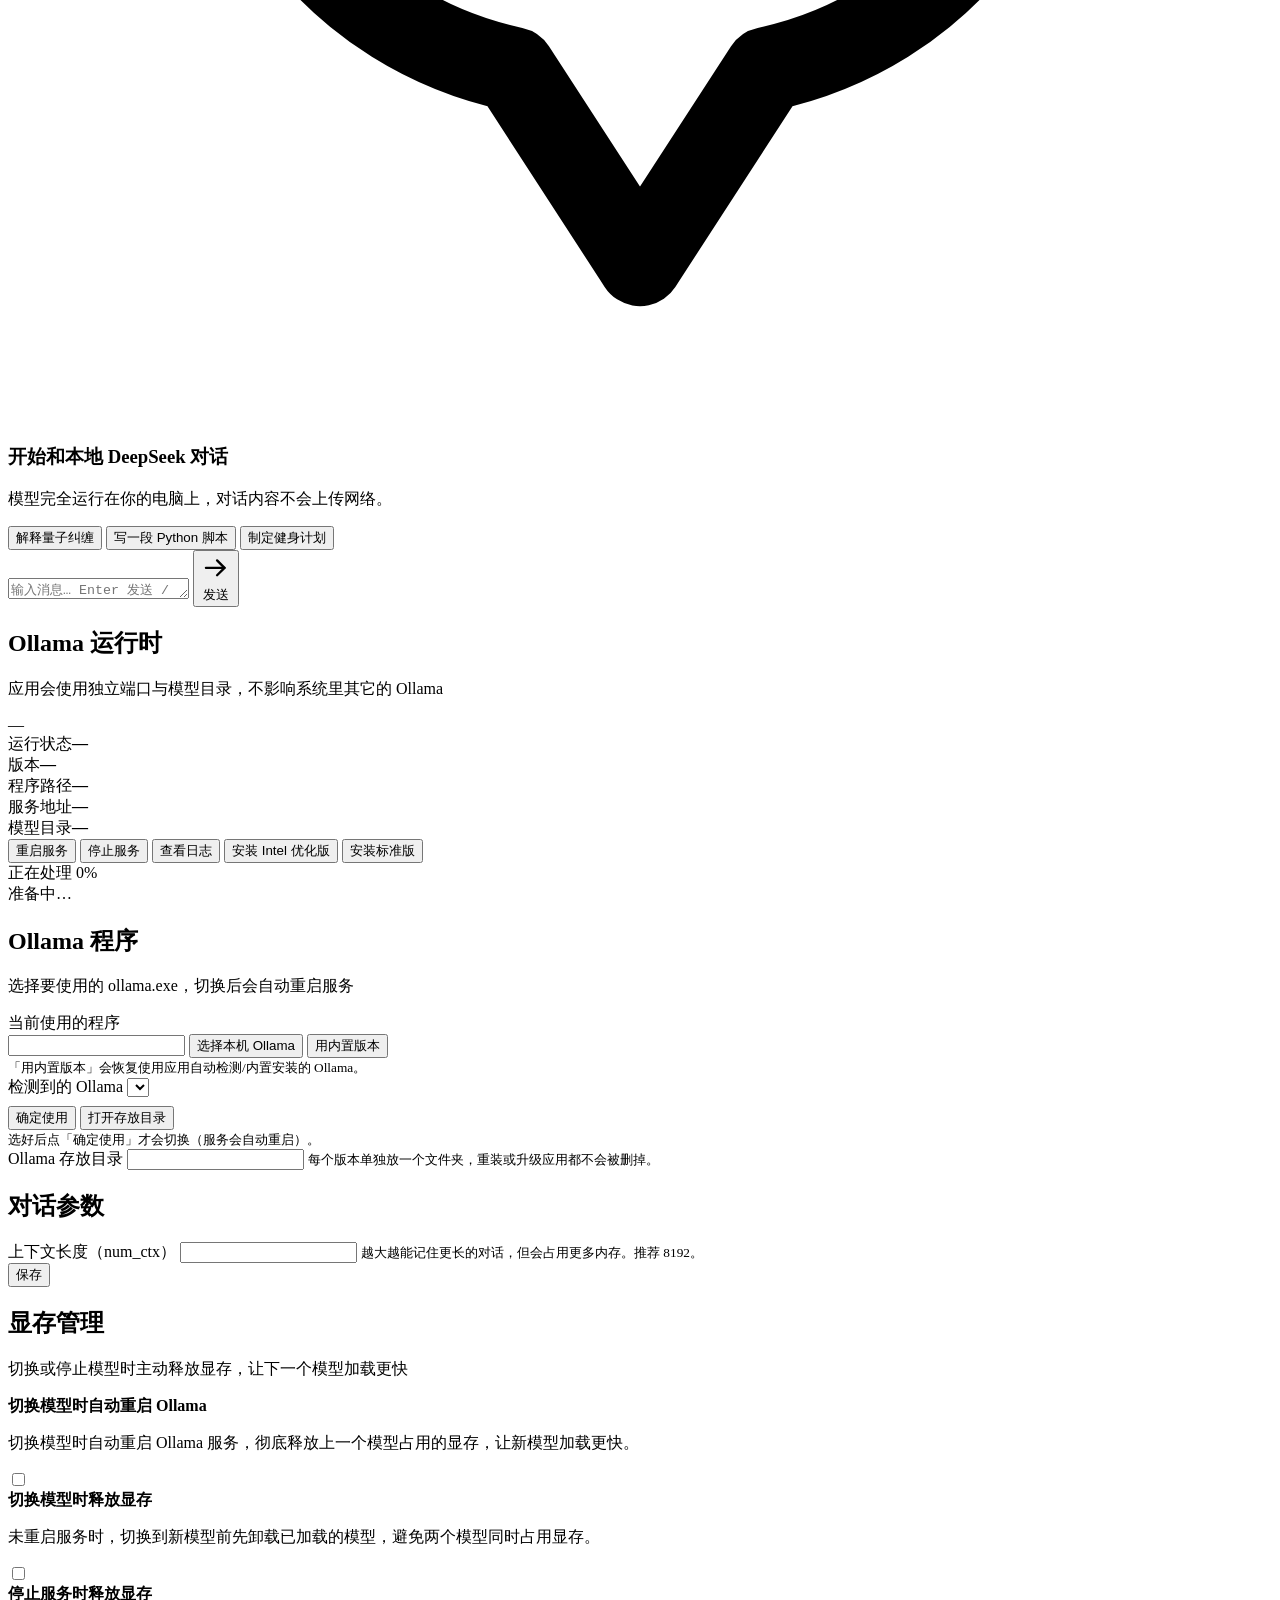
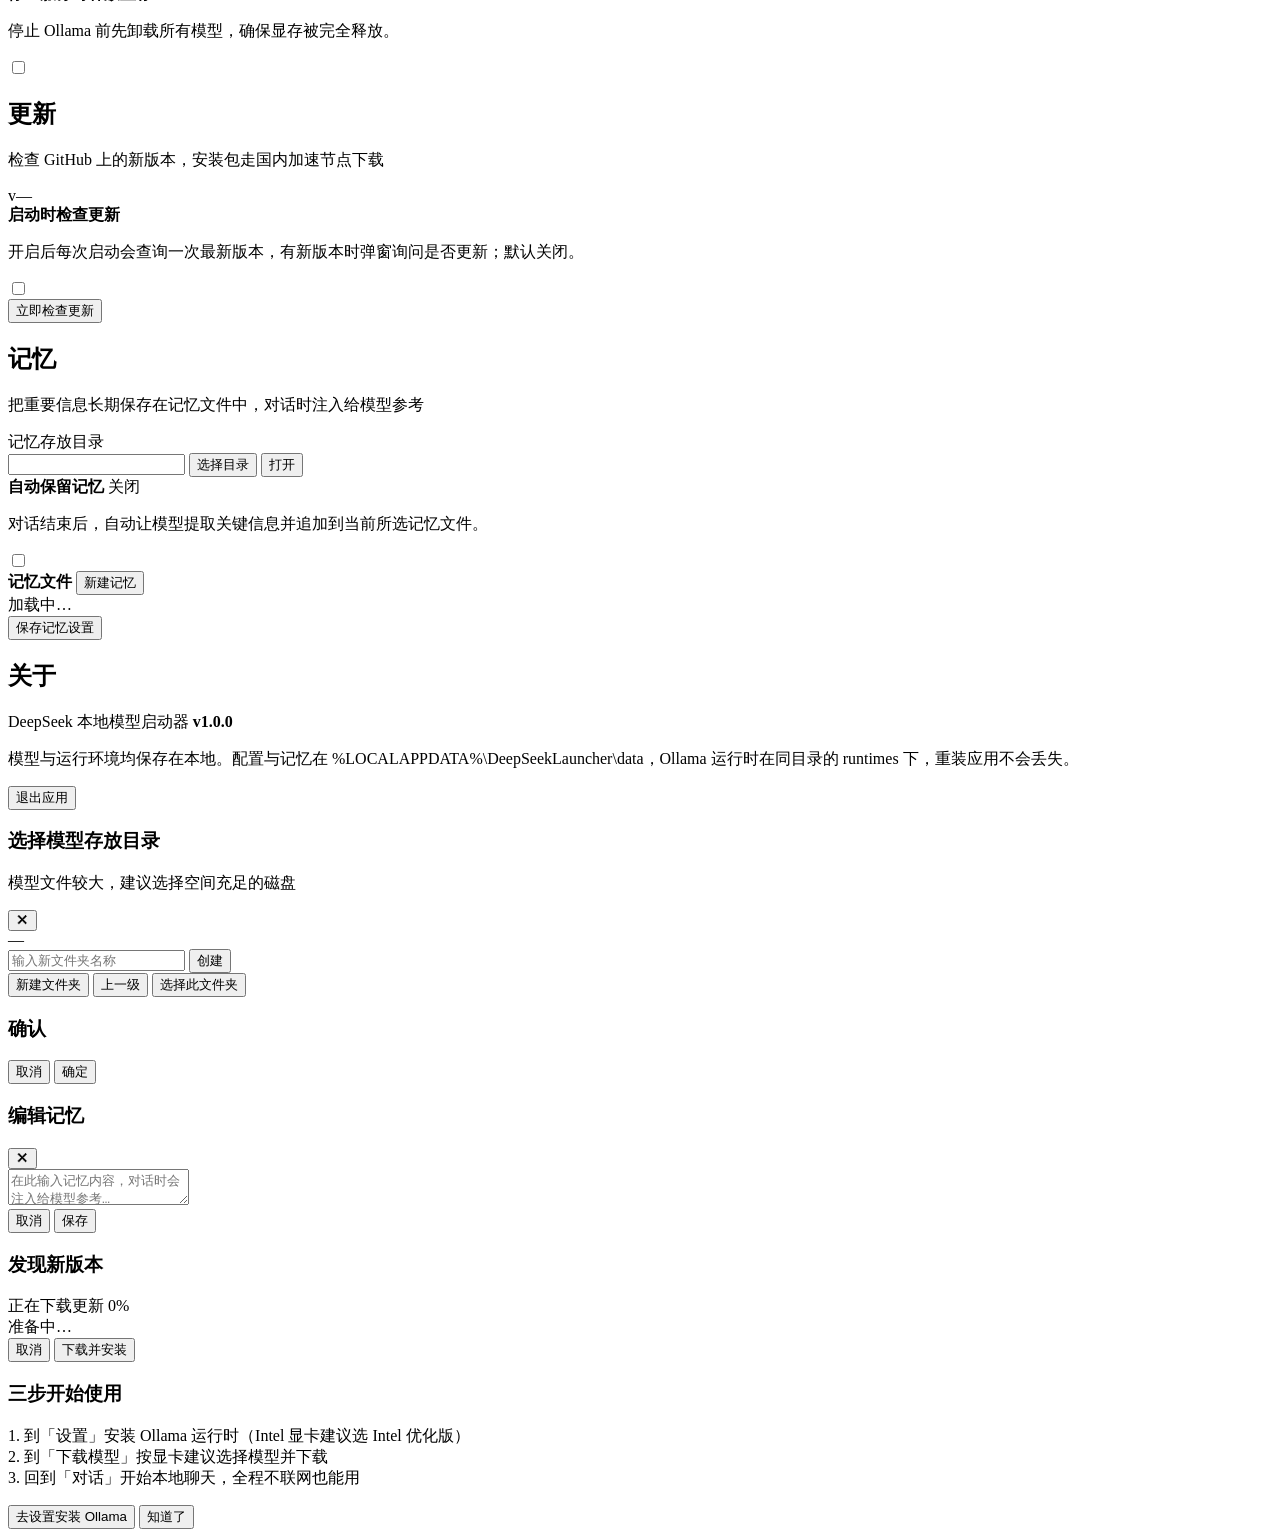
==== commit 55aa20d7: "release: v1.5.0 源码快照" ====
--- a/web/index.html
+++ b/web/index.html
@@ -4,6 +4,7 @@
 <meta charset="utf-8">
 <meta name="viewport" content="width=device-width, initial-scale=1, viewport-fit=cover">
 <title>DeepSeek 本地模型启动器</title>
+<script>window.__DS_TOKEN__ = "__DS_TOKEN_VALUE__";</script>
 <link rel="stylesheet" href="/style.css">
 </head>
 <body>
@@ -119,6 +120,11 @@
         <p>模型默认从 <b>ModelScope 魔搭</b> 国内镜像下载，无需科学上网；下载中断后再次点击可断点续传。</p>
       </div>
 
+      <div class="mirror-banner hidden" id="hw-banner">
+        <span class="tag" id="hw-tag">显卡</span>
+        <p id="hw-text"></p>
+      </div>
+
       <div class="panel">
         <div class="panel-head">
           <div>
@@ -200,6 +206,7 @@
               <span>联网搜索</span>
             </button>
             <button class="btn small ghost" id="btn-new-chat">新对话</button>
+            <button class="btn small ghost" id="btn-export-chat" title="导出当前对话为 Markdown">导出</button>
           </div>
         </div>
         <div id="chat-messages" class="messages">
@@ -334,6 +341,26 @@
       <div class="panel">
         <div class="panel-head">
           <div>
+            <h2>更新</h2>
+            <p class="muted">检查 GitHub 上的新版本，安装包走国内加速节点下载</p>
+          </div>
+          <span class="tag" id="update-tag">v<span id="update-current">—</span></span>
+        </div>
+        <div class="switch-row">
+          <div class="switch-text">
+            <div class="switch-title"><strong>启动时检查更新</strong></div>
+            <p class="muted">开启后每次启动会查询一次最新版本，有新版本时弹窗询问是否更新；默认关闭。</p>
+          </div>
+          <label class="switch"><input type="checkbox" id="check-update-toggle"><span></span></label>
+        </div>
+        <div class="row">
+          <button class="btn small" id="btn-check-update">立即检查更新</button>
+        </div>
+      </div>
+
+      <div class="panel">
+        <div class="panel-head">
+          <div>
             <h2>记忆</h2>
             <p class="muted">把重要信息长期保存在记忆文件中，对话时注入给模型参考</p>
           </div>
@@ -371,7 +398,7 @@
       <div class="panel about">
         <h2>关于</h2>
         <p class="muted">DeepSeek 本地模型启动器 <b>v<span id="app-version">1.0.0</span></b></p>
-        <p class="muted">模型与运行环境均保存在本地。配置在 <span class="mono">data/</span>，Ollama 与日志在 <span class="mono">runtime/</span>。</p>
+        <p class="muted">模型与运行环境均保存在本地。配置与记忆在 <span class="mono">%LOCALAPPDATA%\DeepSeekLauncher\data</span>，Ollama 运行时在同目录的 <span class="mono">runtimes</span> 下，重装应用不会丢失。</p>
         <div class="row"><button class="btn small ghost danger" id="btn-quit">退出应用</button></div>
       </div>
     </section>
@@ -432,6 +459,40 @@
   </div>
 </div>
 
+<div class="modal-mask hidden" id="update-mask">
+  <div class="modal">
+    <h3 id="update-title">发现新版本</h3>
+    <p id="update-text"></p>
+    <div class="progress-card hidden" id="update-progress">
+      <div class="progress-head">
+        <span class="progress-title">正在下载更新</span>
+        <span class="progress-pct">0%</span>
+      </div>
+      <div class="bar"><i></i></div>
+      <div class="progress-meta"><span class="ptext">准备中…</span></div>
+    </div>
+    <div class="modal-actions">
+      <button class="btn ghost" id="update-cancel">取消</button>
+      <button class="btn primary" id="update-ok">下载并安装</button>
+    </div>
+  </div>
+</div>
+
+<div class="modal-mask hidden" id="guide-mask">
+  <div class="modal">
+    <h3>三步开始使用</h3>
+    <p id="guide-text">
+      1. 到「设置」安装 Ollama 运行时（Intel 显卡建议选 Intel 优化版）<br>
+      2. 到「下载模型」按显卡建议选择模型并下载<br>
+      3. 回到「对话」开始本地聊天，全程不联网也能用
+    </p>
+    <div class="modal-actions">
+      <button class="btn ghost" id="guide-settings">去设置安装 Ollama</button>
+      <button class="btn primary" id="guide-ok">知道了</button>
+    </div>
+  </div>
+</div>
+
 <script src="/app.js"></script>
 </body>
 </html>
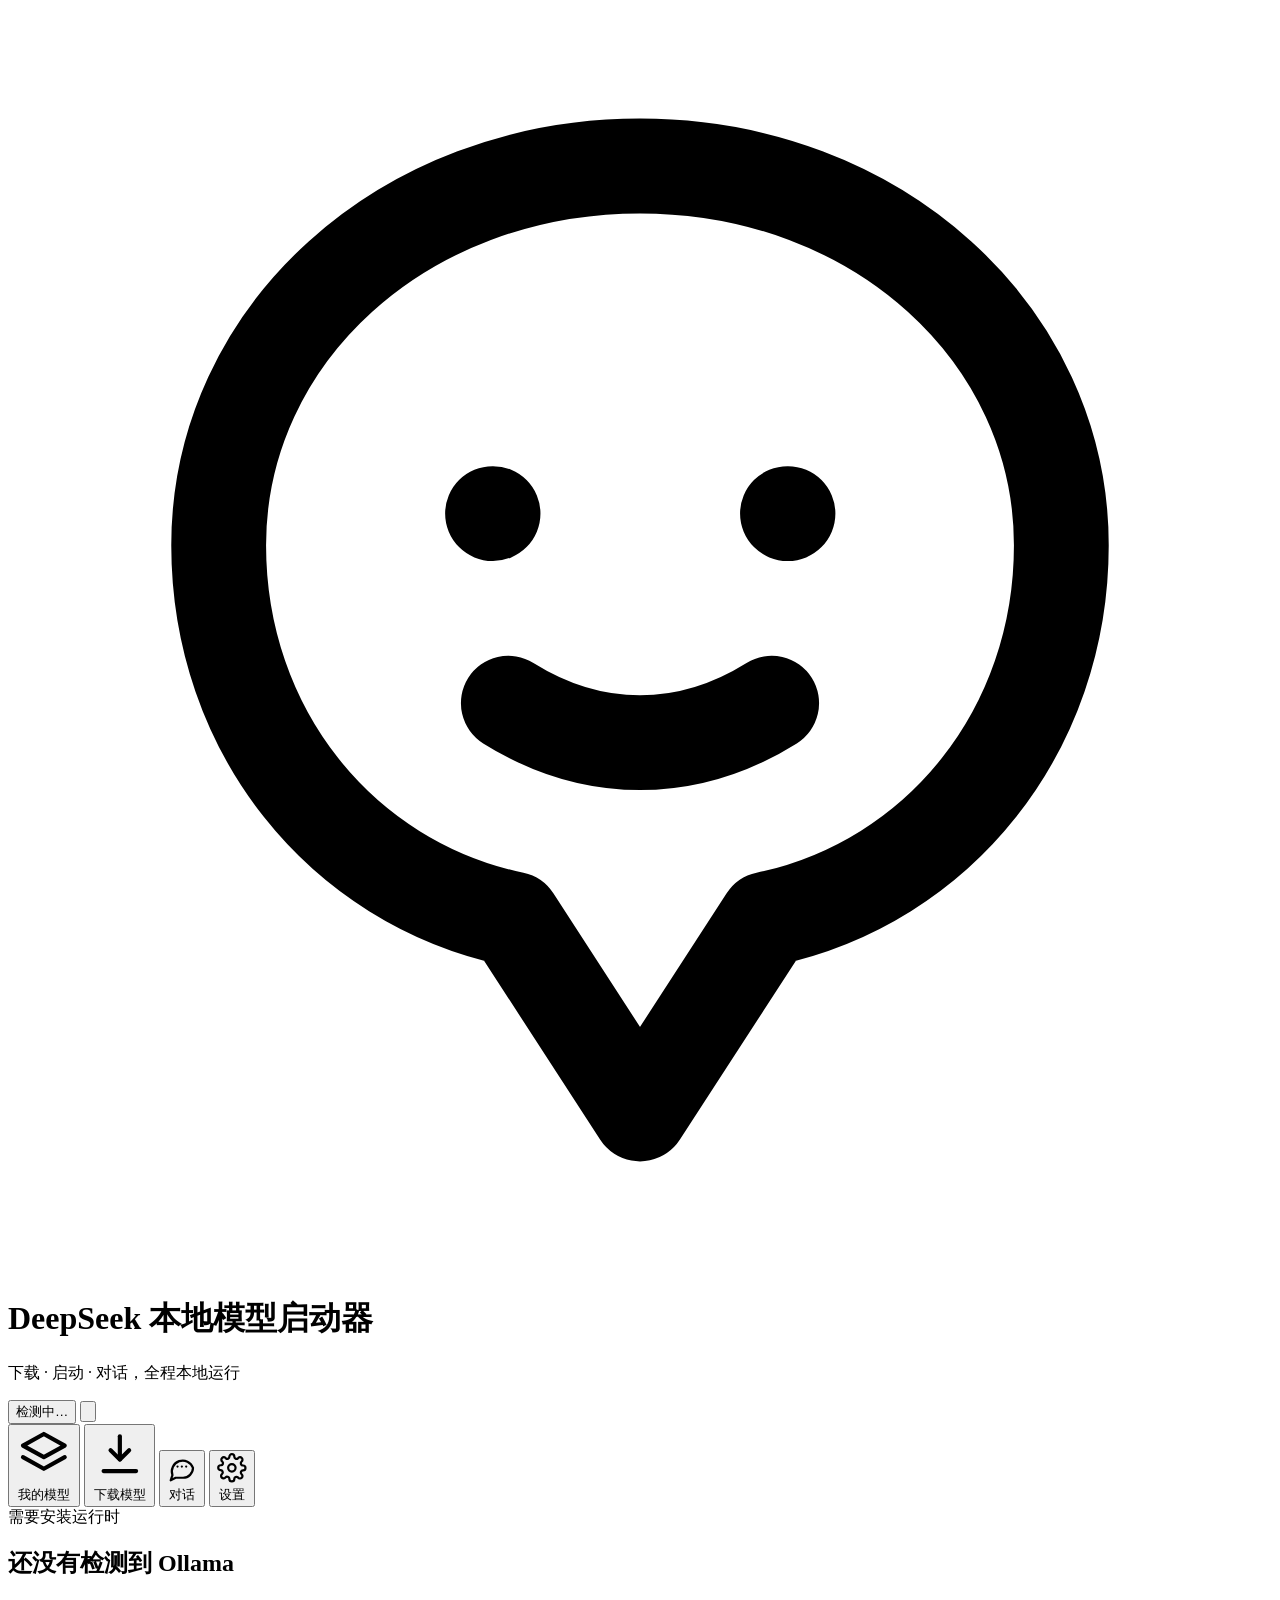
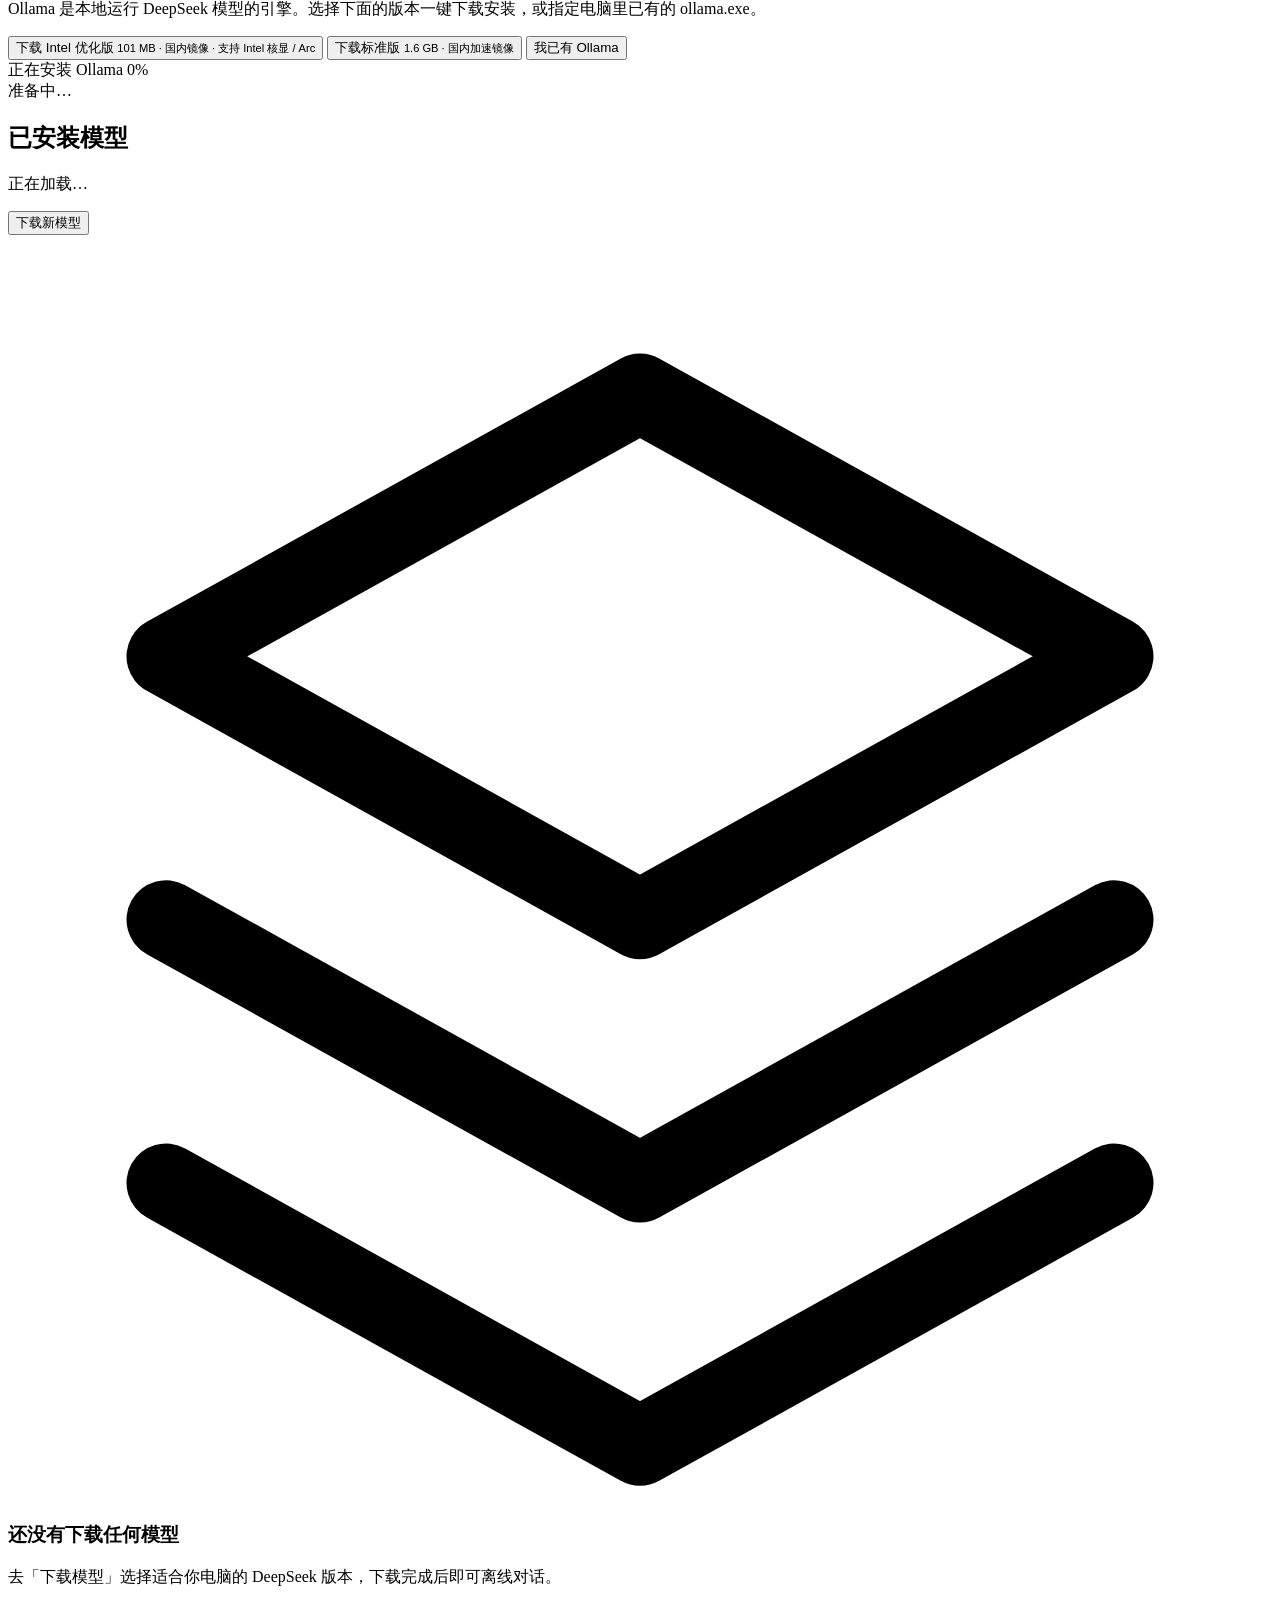
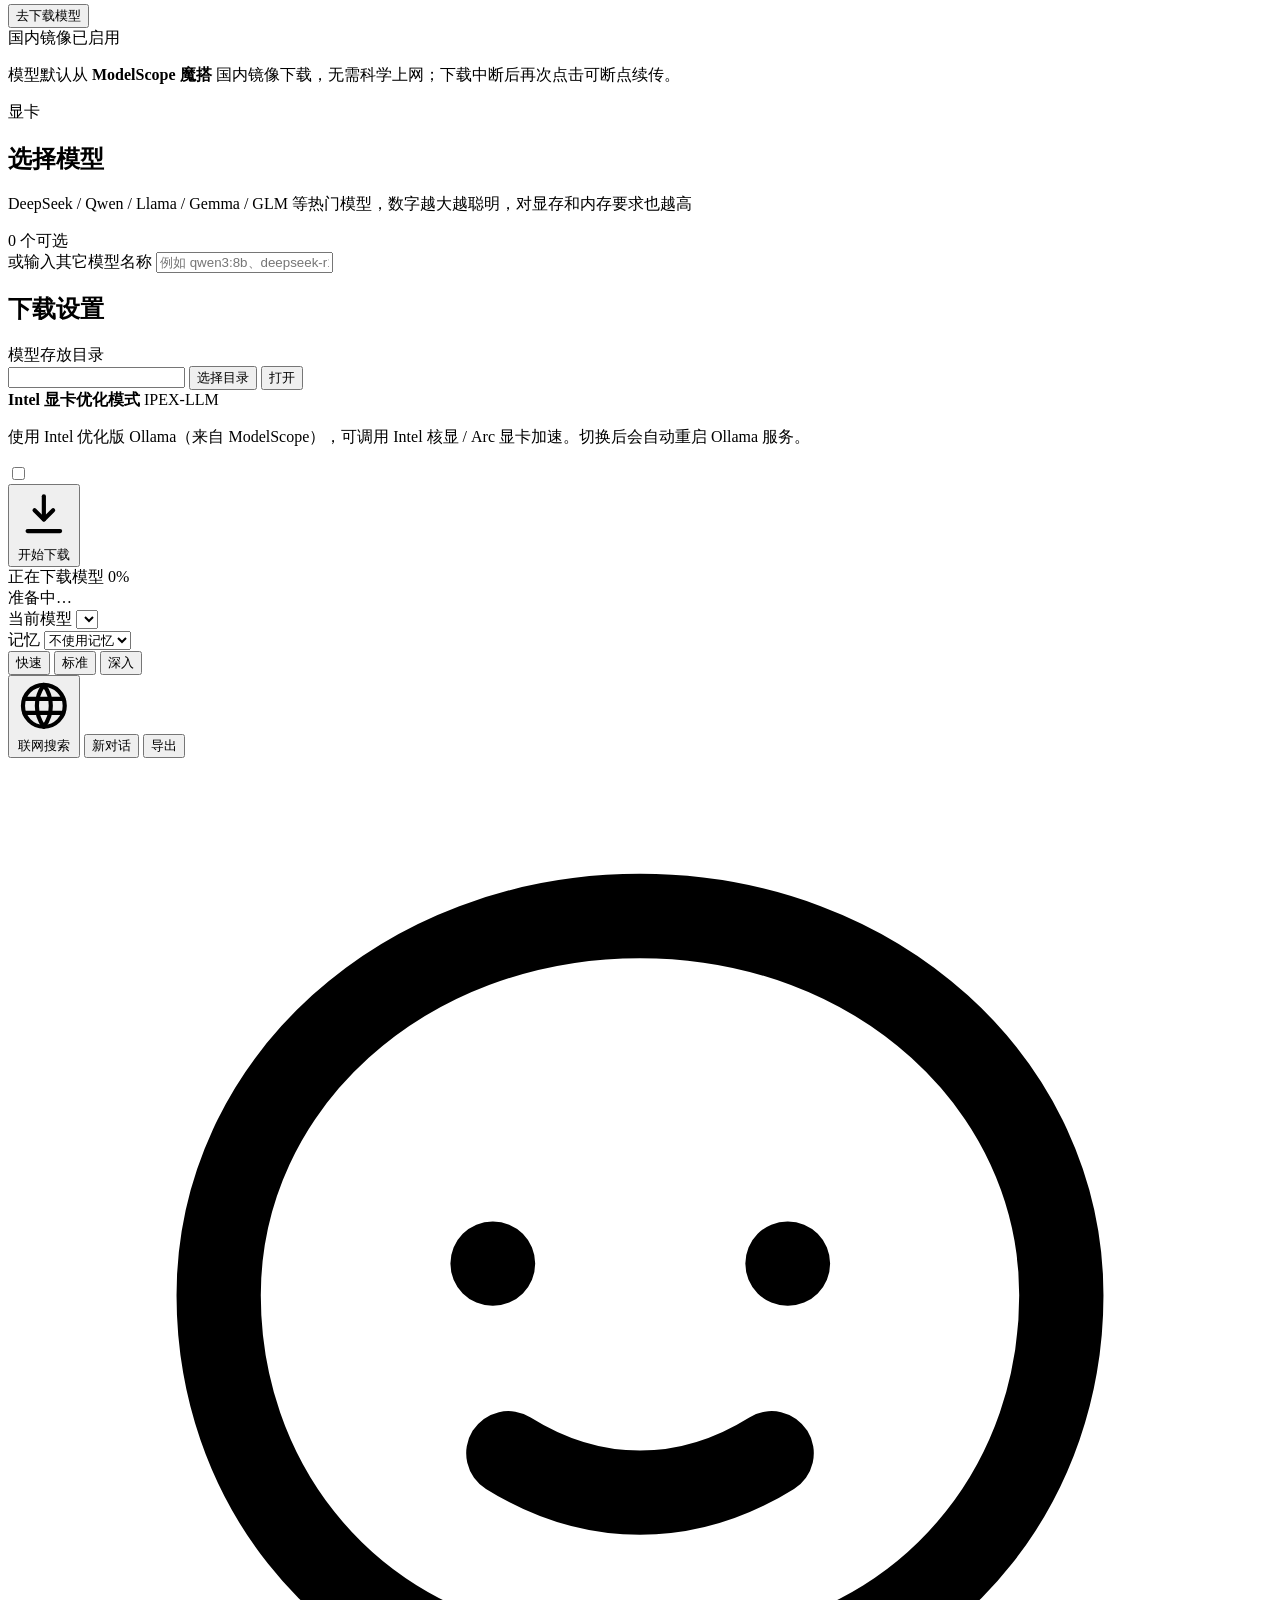
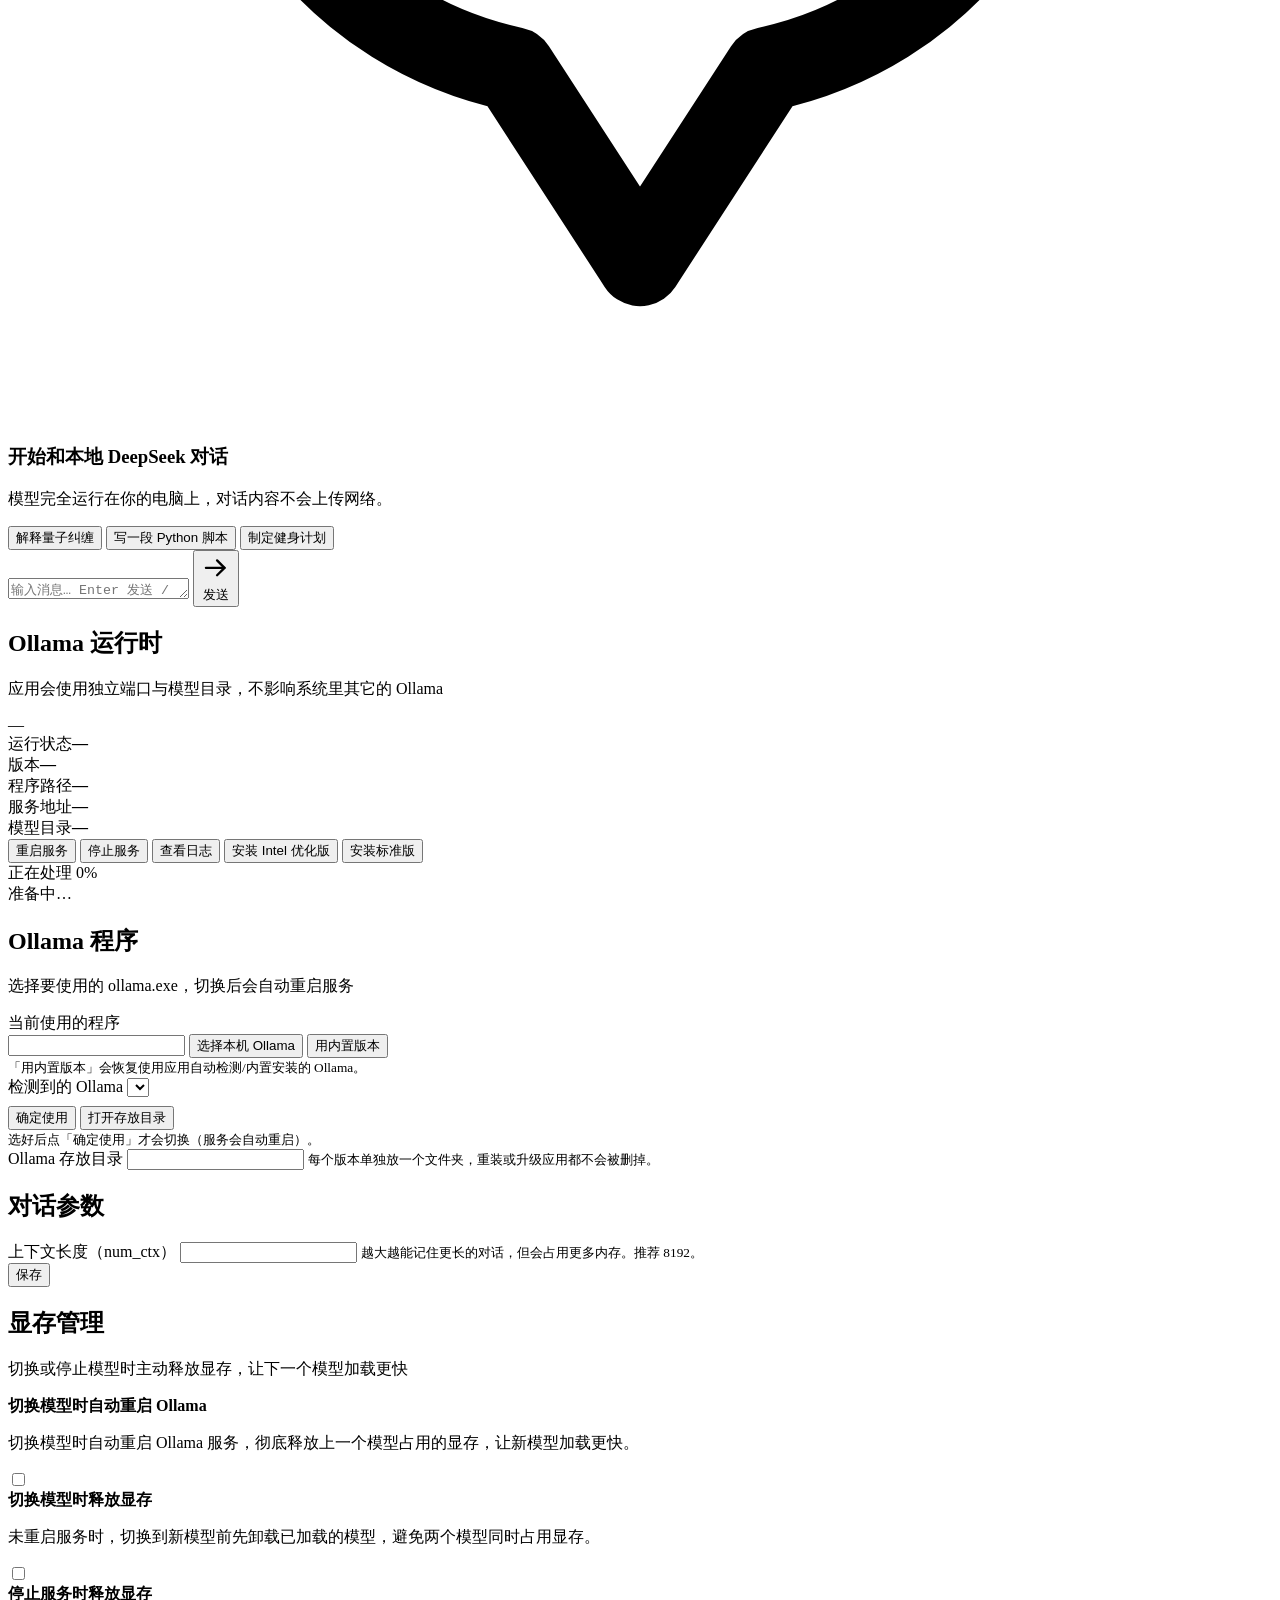
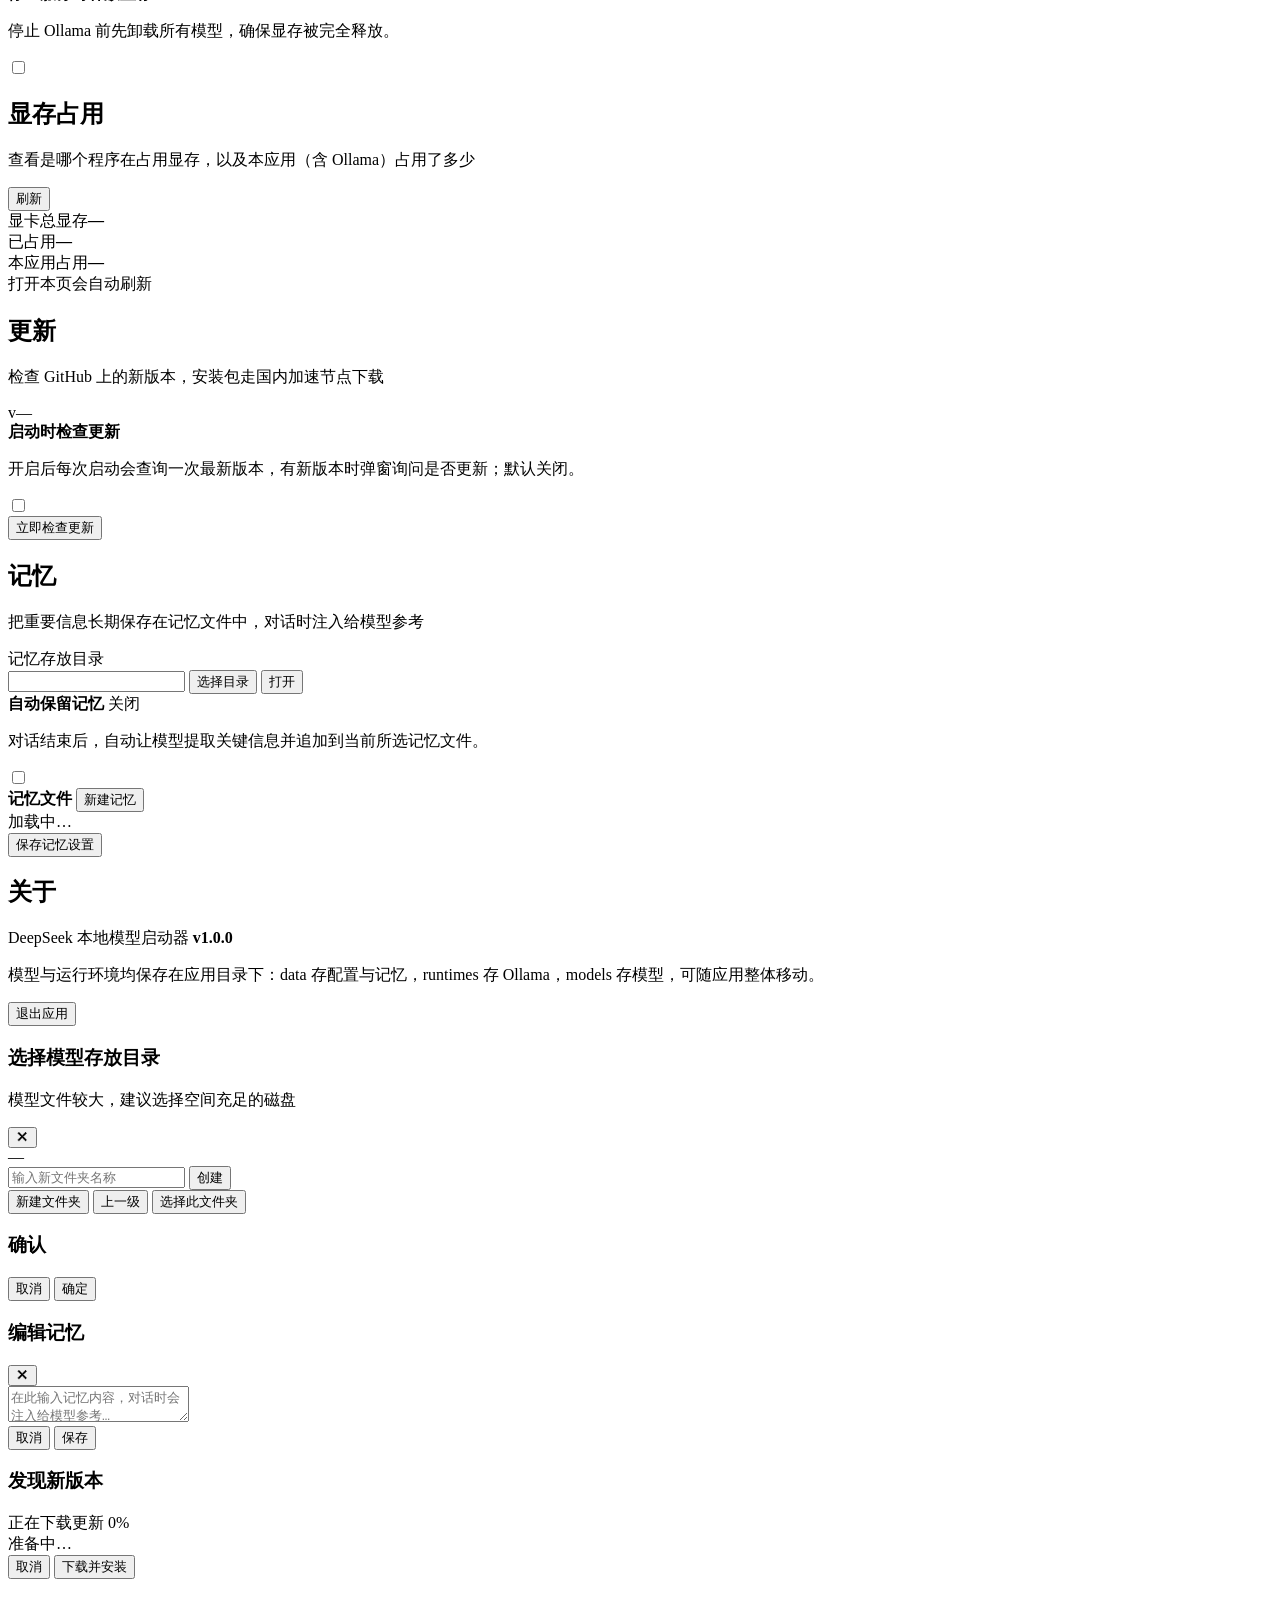
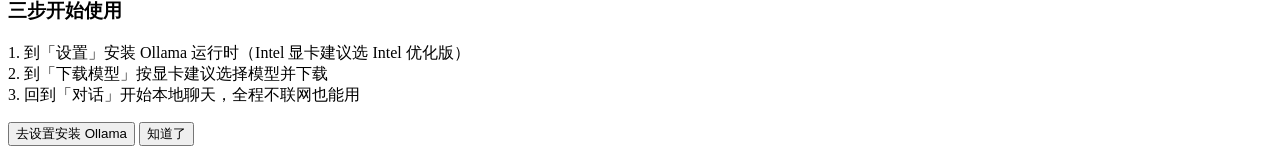
==== commit 35ae721b: "release: v1.6.0 源码快照" ====
--- a/web/index.html
+++ b/web/index.html
@@ -341,6 +341,22 @@
       <div class="panel">
         <div class="panel-head">
           <div>
+            <h2>显存占用</h2>
+            <p class="muted">查看是哪个程序在占用显存，以及本应用（含 Ollama）占用了多少</p>
+          </div>
+          <button class="btn small ghost" id="btn-refresh-vram">刷新</button>
+        </div>
+        <div class="kv"><span>显卡总显存</span><b id="vram-total">—</b></div>
+        <div class="kv"><span>已占用</span><b id="vram-used">—</b></div>
+        <div class="kv"><span>本应用占用</span><b id="vram-ours">—</b></div>
+        <div class="vram-list" id="vram-list">
+          <div class="muted">打开本页会自动刷新</div>
+        </div>
+      </div>
+
+      <div class="panel">
+        <div class="panel-head">
+          <div>
             <h2>更新</h2>
             <p class="muted">检查 GitHub 上的新版本，安装包走国内加速节点下载</p>
           </div>
@@ -398,7 +414,7 @@
       <div class="panel about">
         <h2>关于</h2>
         <p class="muted">DeepSeek 本地模型启动器 <b>v<span id="app-version">1.0.0</span></b></p>
-        <p class="muted">模型与运行环境均保存在本地。配置与记忆在 <span class="mono">%LOCALAPPDATA%\DeepSeekLauncher\data</span>，Ollama 运行时在同目录的 <span class="mono">runtimes</span> 下，重装应用不会丢失。</p>
+        <p class="muted">模型与运行环境均保存在应用目录下：<span class="mono">data</span> 存配置与记忆，<span class="mono">runtimes</span> 存 Ollama，<span class="mono">models</span> 存模型，可随应用整体移动。</p>
         <div class="row"><button class="btn small ghost danger" id="btn-quit">退出应用</button></div>
       </div>
     </section>
